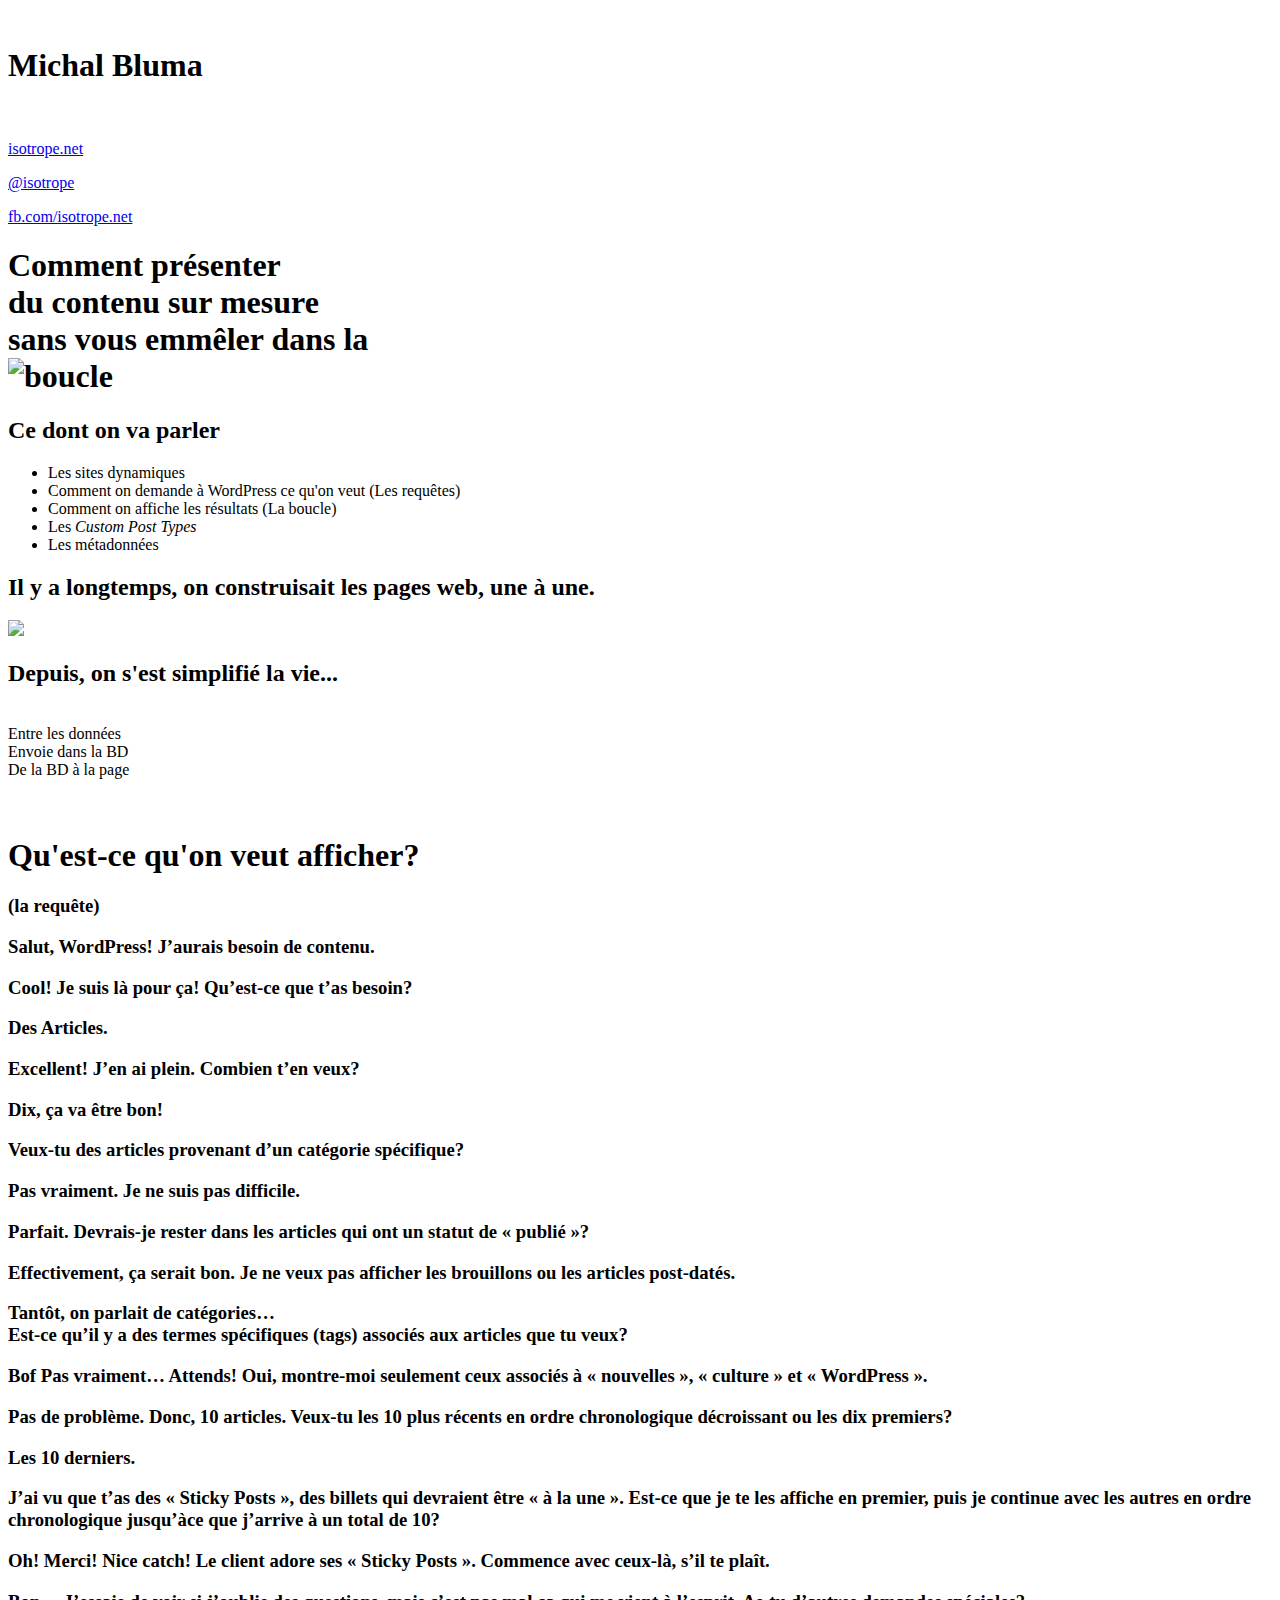
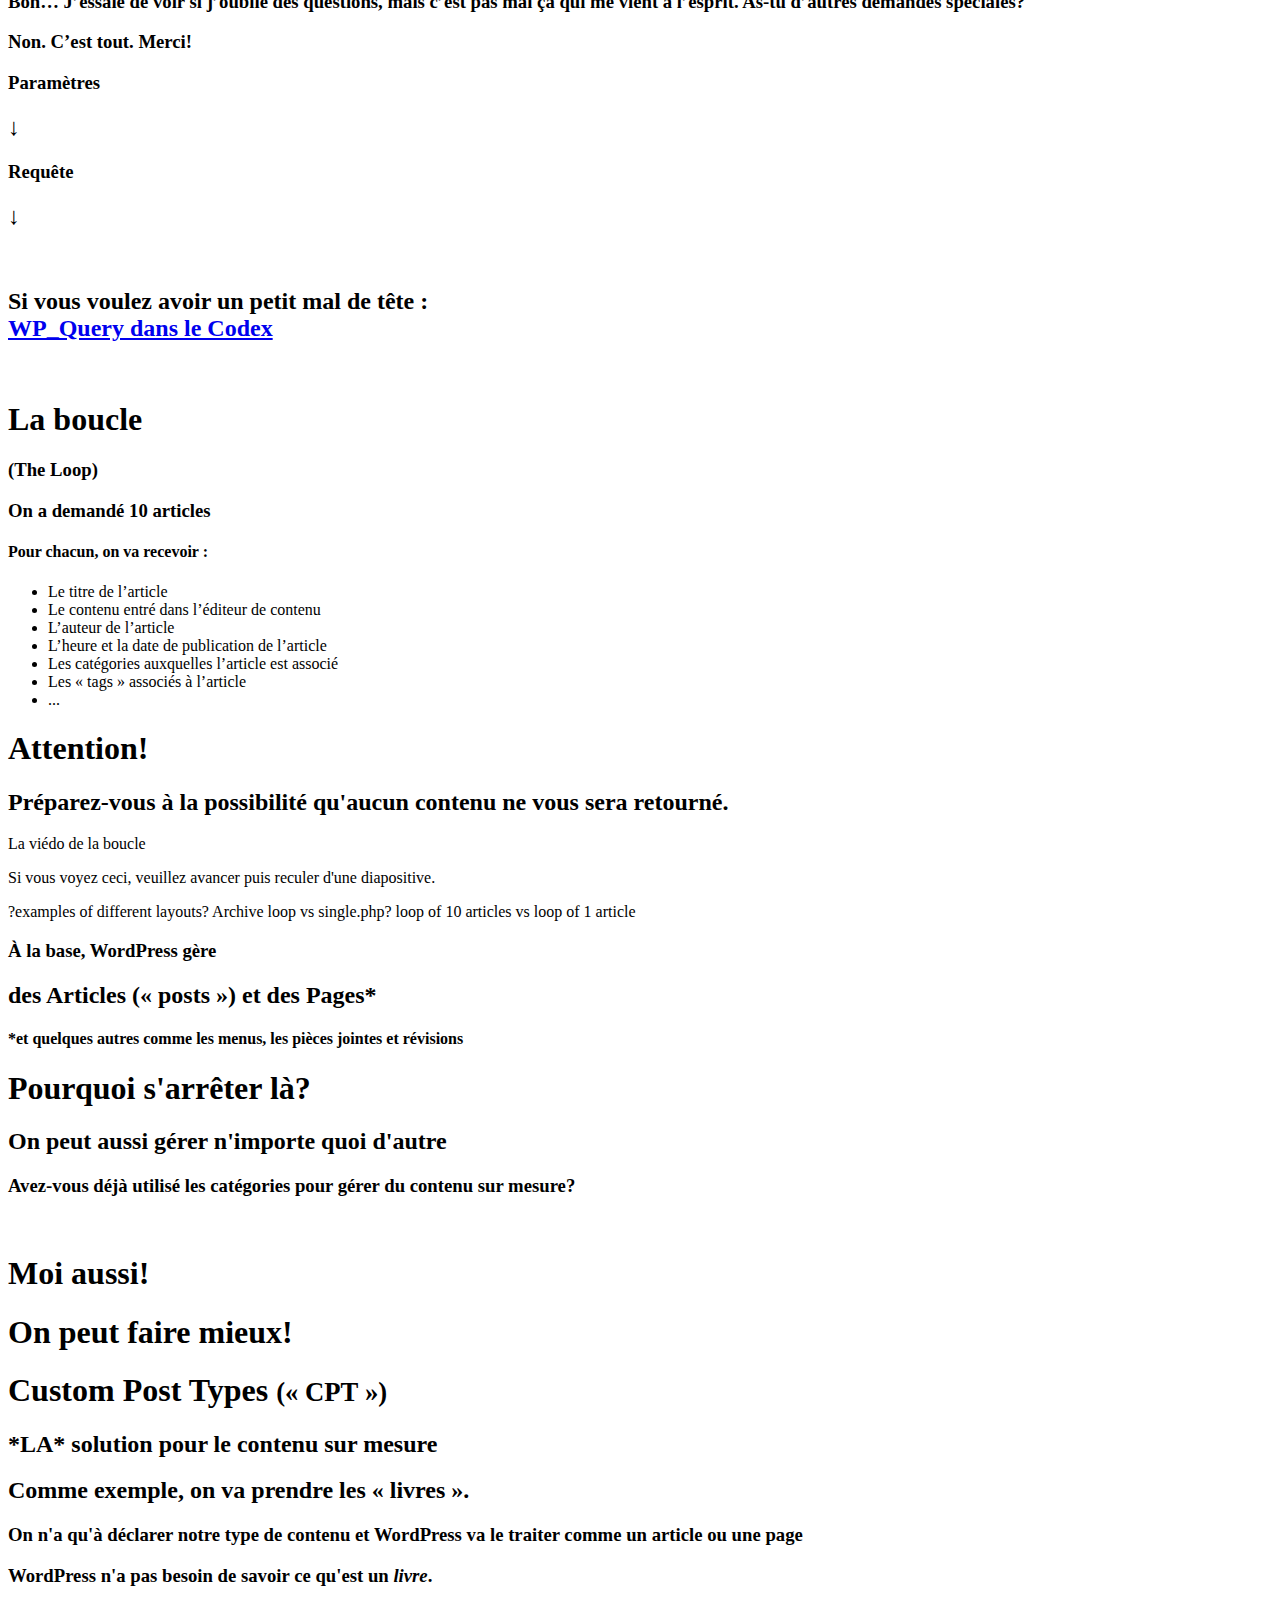
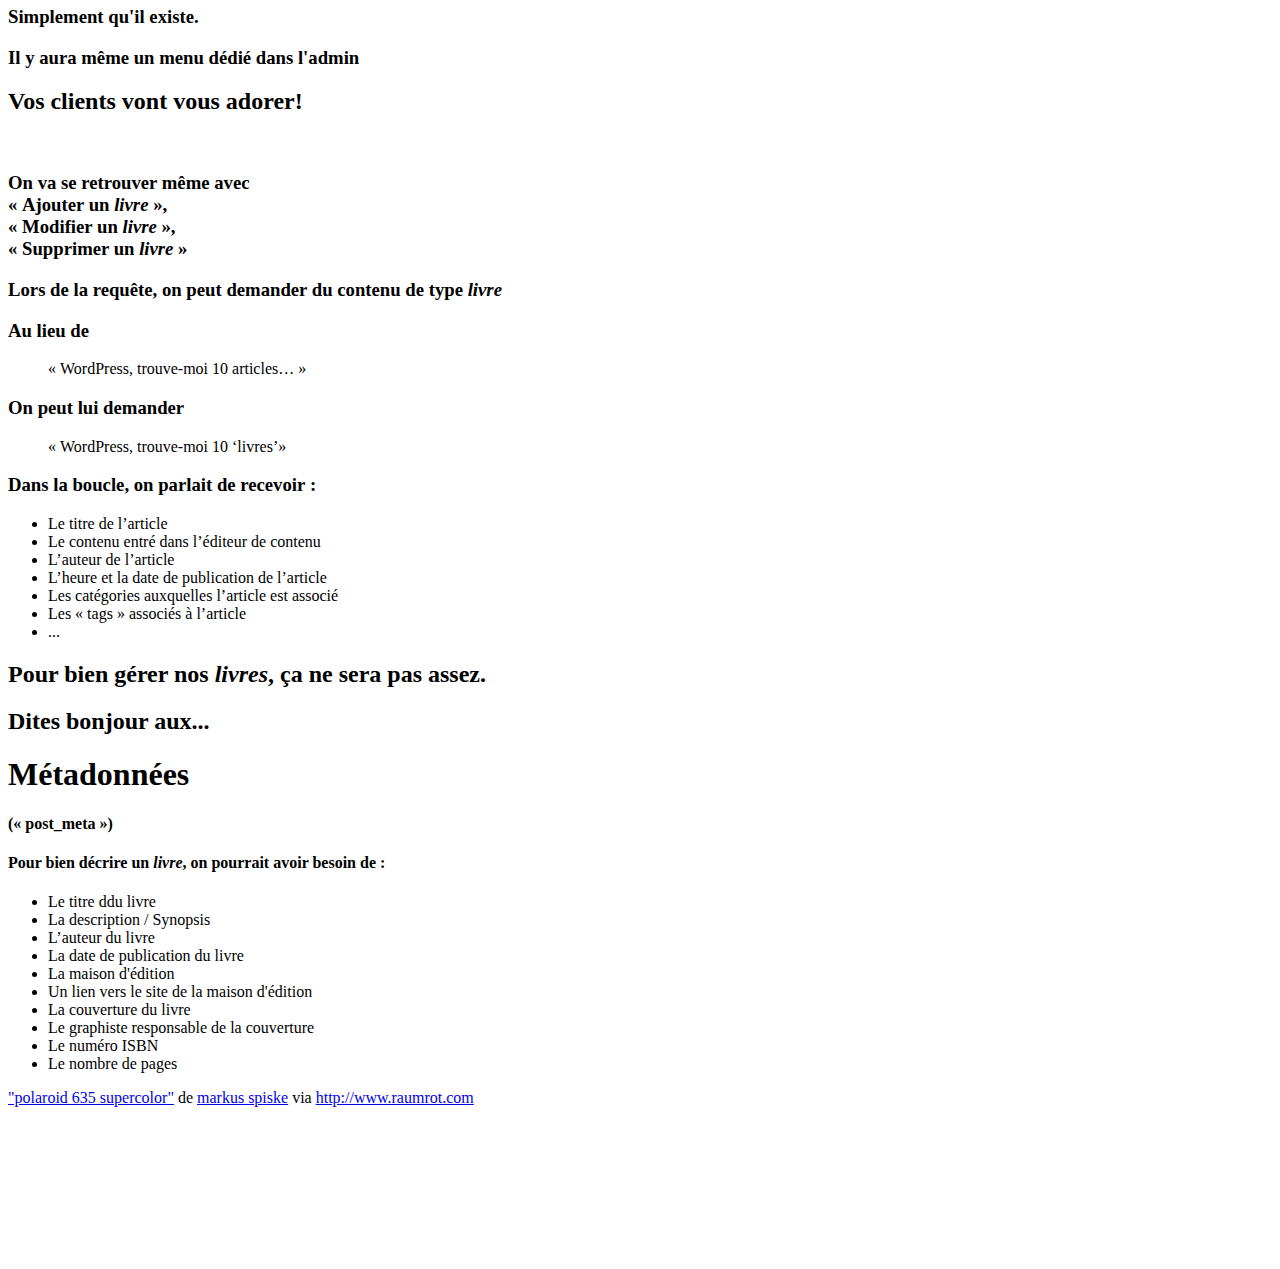
==== index.html @ e00079ed "first commit" ====
<!DOCTYPE html>
<html>
<head>
	<meta charset="utf-8">
	<title></title>
	<link href='http://fonts.googleapis.com/css?family=Roboto:400,500,700,900,400italic,700italic' rel='stylesheet' type='text/css'>

	<link rel="stylesheet" href="libs/revealjs/css/reveal.css">
	<link rel="stylesheet" href="libs/revealjs/css/theme/sky.css" id="theme">
	<link rel="stylesheet" href="css/style.css" />
</head>
<body>

<div class="reveal">
<div class="slides">


<section>
	<div class="row">
		<div class="col-6">
			<img class="no-shadow" src="img/me.png" alt="" />
		</div>
		<div class="col-6">
			<h1>Michal Bluma</h1>
			<img class="home-logo no-shadow" src="img/logo.svg" alt="" />
			<!-- p>AKA isotrope</p -->

			<p><a href="http://isotrope.net/">isotrope.net</a></p>

			<p><a href="http://twitter.com/isotrope/">@isotrope</a></p>

			<p><a href="https://www.facebook.com/isotrope.net/">fb.com/isotrope.net</a></p>
		</div>
	</div>
</section>

<section>
	<h1 id="main-title">Comment présenter<br />du contenu sur mesure<br />sans vous emmêler dans la<br />
		<img src="img/boucle.png" class="no-shadow" alt="boucle" /></h1>
</section>
<section>
	<h2>Ce dont on va parler</h2>

	<ul>
		<li class="fragment">Les sites dynamiques</li>
		<li class="fragment">Comment on demande à WordPress ce qu'on veut (Les requêtes)</li>
		<li class="fragment">Comment on affiche les résultats (La boucle)</li>
		<li class="fragment">Les <em>Custom Post Types</em></li>
		<li class="fragment">Les métadonnées</li>
	</ul>
</section>
<section>
	<h2>Il y a longtemps, on construisait les pages web, une à une.</h2>
	<img id="img-static-page" src="static_page.svg" />
</section>
<section data-background="img/the_shining_typewriter.gif"></section>
<section>
	<h2>Depuis, on s'est simplifié la vie...</h2>
	<img class="full-width" src="img/will_ferrell_what.gif" alt="" />
</section>
<section>
	<section data-background="bg_test.png" data-background-position="0 0">Entre les données</section>
	<section data-background="bg_test.png" data-background-position="center 0">Envoie dans la BD</section>
	<section data-background="bg_test.png" data-background-position="right 0">De la BD à la page</section>
</section>

<section data-background="img/pipe_bg.jpg" data-background-repeat="repeat">
	<img src="img/wordpress-logo-notext-rgb.png" class="pipe-logo no-shadow" alt="" /><br />
	<img src="img/ceci_nest_pas.png" class="no-shadow" alt="" />
</section>

<section>
	<h1>Qu'est-ce qu'on veut afficher?</h1>

	<h3>(la requête)</h3>
</section>


<section data-background="img/split_green.png">
	<section class="row">
		<div class="col-5"><h3></h3></div>
		<div class="col-5 col-offset-2"><h3>Salut, WordPress! J’aurais besoin de contenu.</h3></div>
	</section>

	<section class="row">
		<div class="col-5"><h3>Cool! Je suis là pour ça! Qu’est-ce que t’as besoin?</h3></div>
		<div class="col-5 col-offset-2 fragment"><h3>Des Articles.</h3></div>
	</section>

	<section class="row">
		<div class="col-5"><h3>Excellent! J’en ai plein. Combien t’en veux?</h3></div>
		<div class="col-5 col-offset-2 fragment"><h3>Dix, ça va être bon!</h3></div>
	</section>

	<section class="row">
		<div class="col-5"><h3>Veux-tu des articles provenant d’un catégorie spécifique?</h3></div>
		<div class="col-5 col-offset-2 fragment"><h3>Pas vraiment. Je ne suis pas difficile.</h3></div>
	</section>

	<section class="row">
		<div class="col-5">
			<h3>Parfait. Devrais-je rester dans les articles qui ont un statut de «&nbsp;publié&nbsp;»?</h3></div>
		<div class="col-5 col-offset-2 fragment">
			<h3>Effectivement, ça serait bon. Je ne veux pas afficher les brouillons ou les articles post-datés.</h3>
		</div>
	</section>

	<section class="row">
		<div class="col-5"><h3>Tantôt, on parlait de catégories&hellip;<br />
			Est-ce qu’il y a des termes spécifiques (tags) associés aux articles que tu veux?</h3></div>
		<div class="col-5 col-offset-2 fragment">
			<h3>Bof Pas vraiment… Attends! Oui, montre-moi seulement ceux associés à «&nbsp;nouvelles&nbsp;», «&nbsp;culture&nbsp;» et «&nbsp;WordPress&nbsp;».</h3>
		</div>
	</section>

	<section class="row">
		<div class="col-5">
			<h3>Pas de problème. Donc, 10 articles. Veux-tu les 10 plus récents en ordre chronologique décroissant ou les dix premiers?</h3>
		</div>
		<div class="col-5 col-offset-2 fragment"><h3>Les 10 derniers.</h3></div>
	</section>

	<section class="row">
		<div class="col-5">
			<h3>J’ai vu que t’as des «&nbsp;Sticky Posts&nbsp;», des billets qui devraient être «&nbsp;à la une&nbsp;». Est-ce que je te les affiche en premier, puis je continue avec les autres en ordre chronologique jusqu’àce que j’arrive à un total de 10?</h3>
		</div>
		<div class="col-5 col-offset-2 fragment">
			<h3>Oh! Merci! Nice catch! Le client adore ses «&nbsp;Sticky Posts&nbsp;». Commence avec ceux-là, s’il te plaît.</h3>
		</div>
	</section>

	<section class="row">
		<div class="col-5">
			<h3>Bon… J’essaie de voir si j’oublie des questions, mais c’est pas mal ça qui me vient à l’esprit. As-tu d’autres demandes spéciales?</h3>
		</div>
		<div class="col-5 col-offset-2 fragment"><h3>Non. C’est tout. Merci!</h3></div>
	</section>

	<section data-background="img/samberg_high_five.gif"></section>
</section>


<section>
	<div>
		<h3>Paramètres</h3>

		<h2>&darr;</h2>
	</div>
	<div class="fragment">
		<h3>Requête</h3>

		<h2>&darr;</h2>
	</div>
	<div class="fragment">
		<img class="so-much-win" src="img/so_much_win.jpg" alt="" />
	</div>
</section>

<section>
	<h2>Si vous voulez avoir un petit mal de tête :<br />
		<a href="http://codex.wordpress.org/Class_Reference/WP_Query">WP_Query dans le Codex</a></h2>
	<img class="universe-gif" src="img/universe_head.gif" alt="" />
</section>


<section>
	<h1>La boucle</h1>

	<h3>(The Loop)</h3>
</section>

<section>
	<h3>On a demandé 10 articles</h3>

	<div class="fragment">
		<h4>Pour chacun, on va recevoir :</h4>
		<ul class="post-elements">
			<li class="fragment">Le titre de l’article</li>
			<li class="fragment">Le contenu entré dans l’éditeur de contenu</li>
			<li class="fragment">L’auteur de l’article</li>
			<li class="fragment">L’heure et la date de publication de l’article</li>
			<li class="fragment">Les catégories auxquelles l’article est associé</li>
			<li class="fragment">Les « tags » associés à l’article</li>
			<li class="fragment">...</li>
		</ul>
	</div>
</section>

<section>
	<h1 class="red attention">Attention!</h1>

	<h2>Préparez-vous à la possibilité qu'aucun contenu ne vous sera retourné.</h2>
</section>


<section data-run="ISO.full-video-the-loop">
	<p>La viédo de la boucle</p>

	<p>Si vous voyez ceci, veuillez avancer puis reculer d'une diapositive.</p>
</section>

<section>
	?examples of different layouts? Archive loop vs single.php?
	loop of 10 articles vs loop of 1 article
</section>

<section>
	<h3>À la base, WordPress gère</h3>

	<h2>des Articles («&nbsp;posts&nbsp;») et des Pages*</h2>
	<h4>*et quelques autres comme les menus, les pièces jointes et révisions</h4>
</section>

<section>
	<h1>Pourquoi s'arrêter là?</h1>

	<h2>On peut aussi gérer n'importe quoi d'autre</h2>
</section>

<section>
	<section>
		<h3>Avez-vous déjà utilisé les catégories pour gérer du contenu sur mesure?</h3>
		<img src="img/surprised_cat2.jpg" class="fragment" alt="" />

		<h1 class="fragment">Moi aussi!</h1>
	</section>
	<section><h1>On peut faire mieux!</h1></section>

</section>

<section>
	<section>
		<h1>Custom Post Types
			<small>(«&nbsp;CPT&nbsp;»)</small>
		</h1>
		<h2><strong>*LA*</strong> solution pour le contenu sur mesure</h2>
	</section>

	<section>
		<h2>Comme exemple, on va prendre les «&nbsp;livres&nbsp;».</h2>
	</section>

	<section>
		<h3>On n'a qu'à déclarer notre type de contenu et WordPress va le traiter comme un article ou une page</h3>

		<h3>WordPress n'a pas besoin de savoir ce qu'est un <em>livre</em>.</h3>

		<h3>Simplement qu'il existe.</h3>
	</section>
	<section data-background="img/menu_livres.png" data-background-repeat="no-repeat" data-background-position="left 0" data-background-size="contain">
		<h3>Il y aura même un menu dédié dans l'admin</h3>

		<div class="fragment">
			<h2>Vos clients vont vous adorer!</h2>
			<img class="gif-700" src="img/lebowski_stoked.gif" alt="" />
		</div>
	</section>
	<section data-background="img/menu_livres.png" data-background-repeat="no-repeat" data-background-position="left 0" data-background-size="contain">
		<h3>On va se retrouver même avec <br /> «&nbsp;Ajouter un <em>livre</em>&nbsp;»,
		<br />«&nbsp;Modifier un <em>livre</em>&nbsp;», <br />«&nbsp;Supprimer un <em>livre</em>&nbsp;»</h3>
	</section>

	<section>
		<h3>Lors de la <strong>requête</strong>, on peut demander du contenu de type <em>livre</em></h3>
	</section>

	<section>
		<h3>Au lieu de</h3>
		<blockquote>«&nbsp;WordPress, trouve-moi 10 articles&hellip;&nbsp;»</blockquote>
		<div class="fragment">
			<h3>On peut lui demander</h3>
			<blockquote>«&nbsp;WordPress, trouve-moi 10 &lsquo;livres&rsquo;»</blockquote>
		</div>
	</section>

	<section>
		<h3>Dans la boucle, on parlait de recevoir&nbsp;:</h3>
		<ul class="post-elements">
			<li class="">Le titre de l’article</li>
			<li class="">Le contenu entré dans l’éditeur de contenu</li>
			<li class="">L’auteur de l’article</li>
			<li class="">L’heure et la date de publication de l’article</li>
			<li class="">Les catégories auxquelles l’article est associé</li>
			<li class="">Les « tags » associés à l’article</li>
			<li class="">...</li>
		</ul>
	</section>
	<section>
		<h2>Pour bien gérer nos <em>livres</em>, ça ne sera pas assez.</h2>

		<h2>Dites bonjour aux...</h2>
	</section>

</section>

<section>
	<section>
	<h1>Métadonnées</h1>
	<h4>(«&nbsp;post_meta&nbsp;»)</h4>
	</section>


	<section>
			<h4>Pour bien décrire un <em>livre</em>, on pourrait avoir besoin de&nbsp;:</h4>
			<ul class="post-elements">
				<li class="fragment">Le titre ddu livre</li>
				<li class="fragment">La description / Synopsis</li>
				<li class="fragment">L’auteur du livre</li>
				<li class="fragment">La date de publication du livre</li>
				<li class="fragment">La maison d'édition</li>
				<li class="fragment">Un lien vers le site de la maison d'édition</li>
				<li class="fragment">La couverture du livre</li>
				<li class="fragment">Le graphiste responsable de la couverture</li>
				<li class="fragment">Le numéro ISBN</li>
				<li class="fragment">Le nombre de pages</li>
			</ul>
	</section>
</section>


<!-- **************************** CREDITS ********************************* -->
<section>
	<a href="https://www.flickr.com/photos/125167502@N02/14185322208/in/set-72157644655809428/">"polaroid 635 supercolor"</a> de
	<a href="https://www.flickr.com/photos/125167502@N02/">markus spiske</a> via
	<a href="http://www.raumrot.com">http://www.raumrot.com</a>
</section>

</div>
</div>
<section id="full-screen-the-loop" class="full-screen">
	<video style="width:100%; height:100%;">
		<source type="video/mp4" src="assets/the_loop_local_720p.mp4" />
		<source type="video/youtube" src="http://youtu.be/bqWVxClIXkU" />
	</video>
</section>
<script type="text/javascript" src="js/jquery-1.11.1.min.js"></script>
<script type="text/javascript" src="libs/revealjs/js/reveal.min.js"></script>
<script type="text/javascript" src="libs/mediaelementjs/mediaelement-and-player.min.js"></script>

<script type="text/javascript" src="js/scripts.min.js"></script>
</body>
</html>
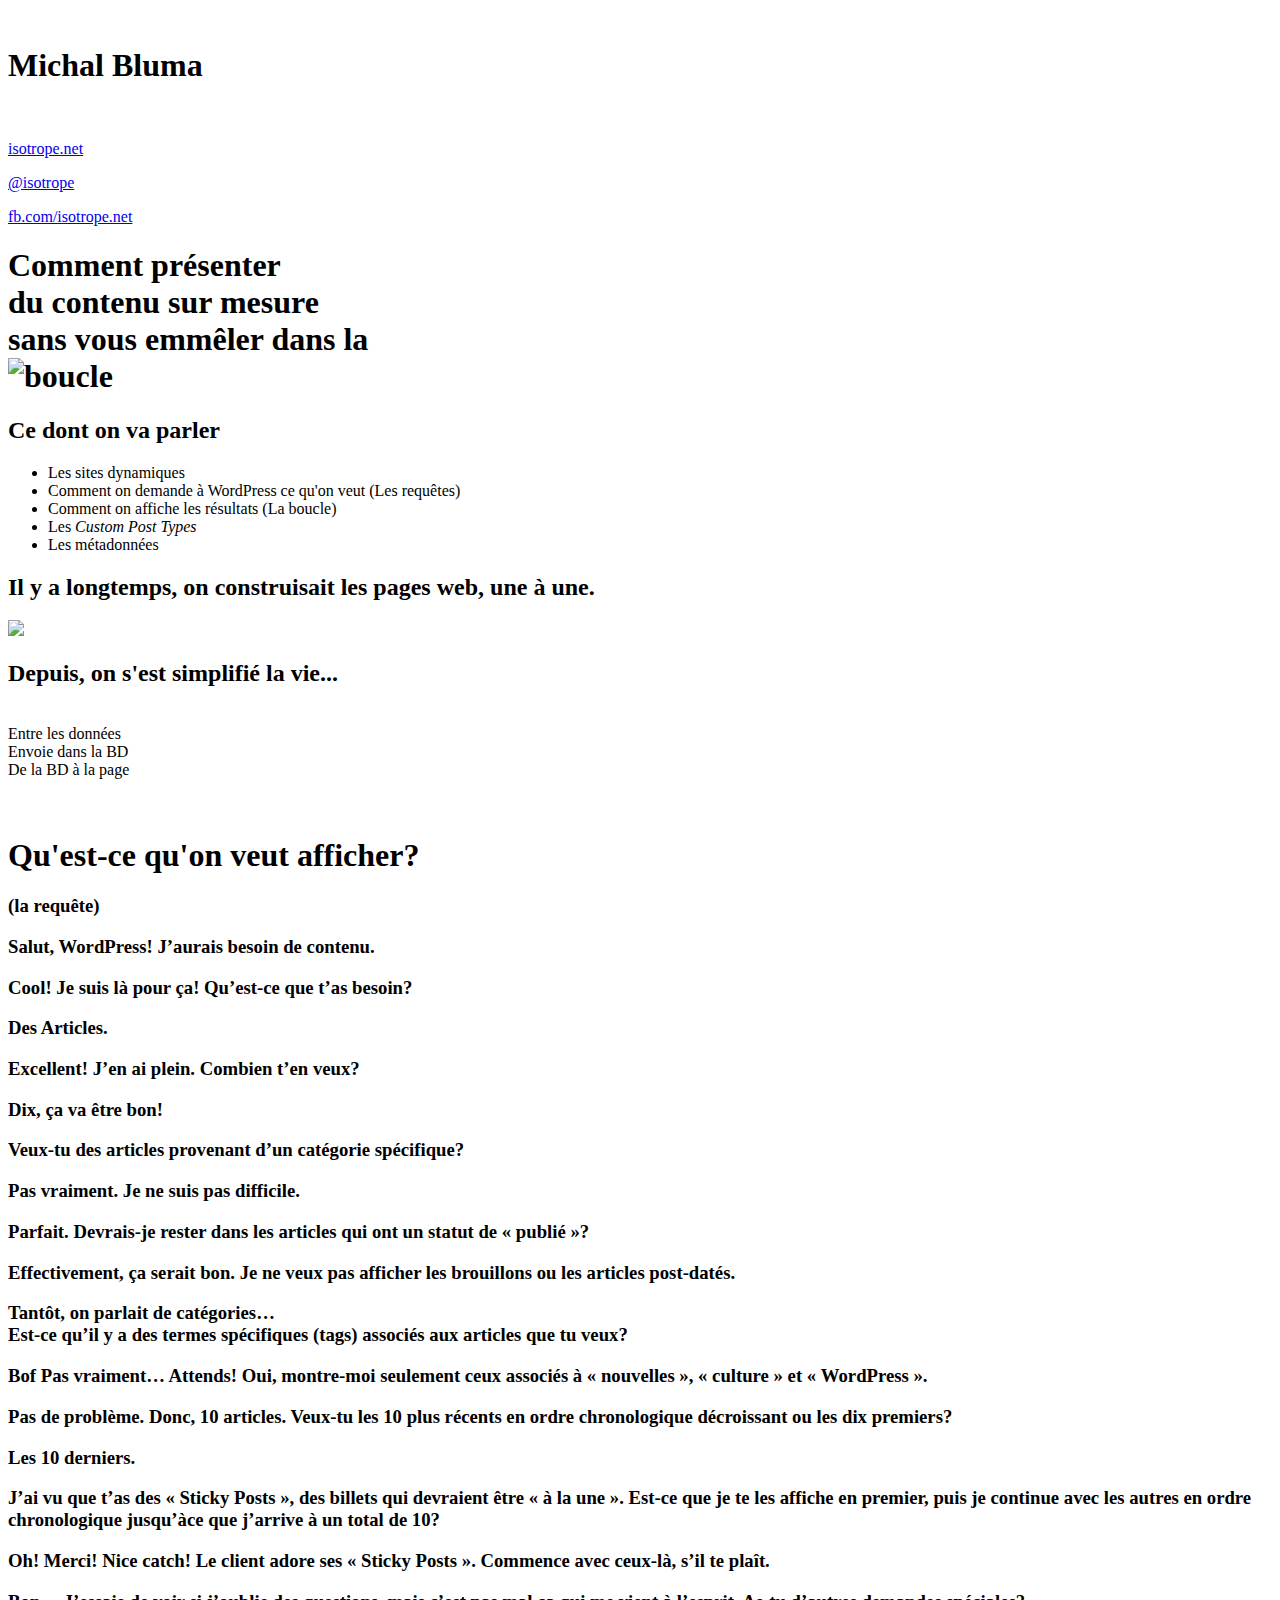
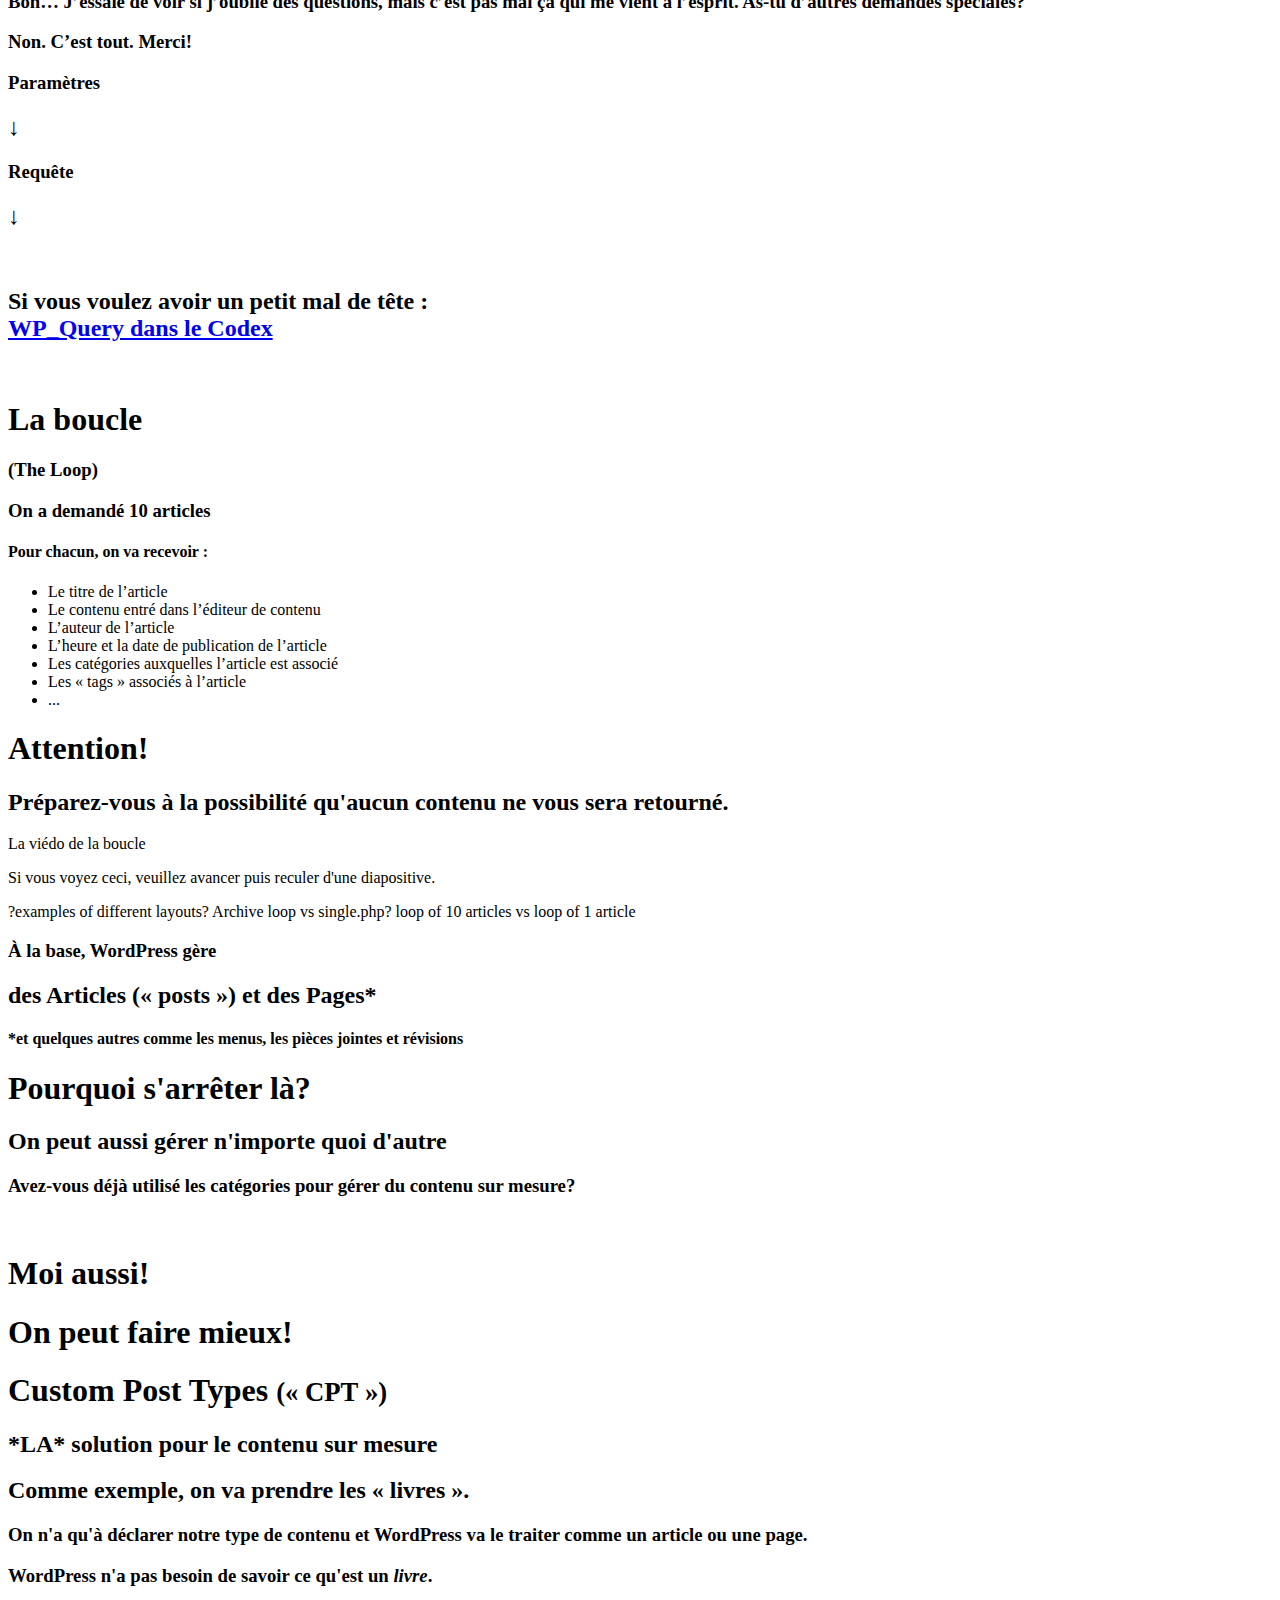
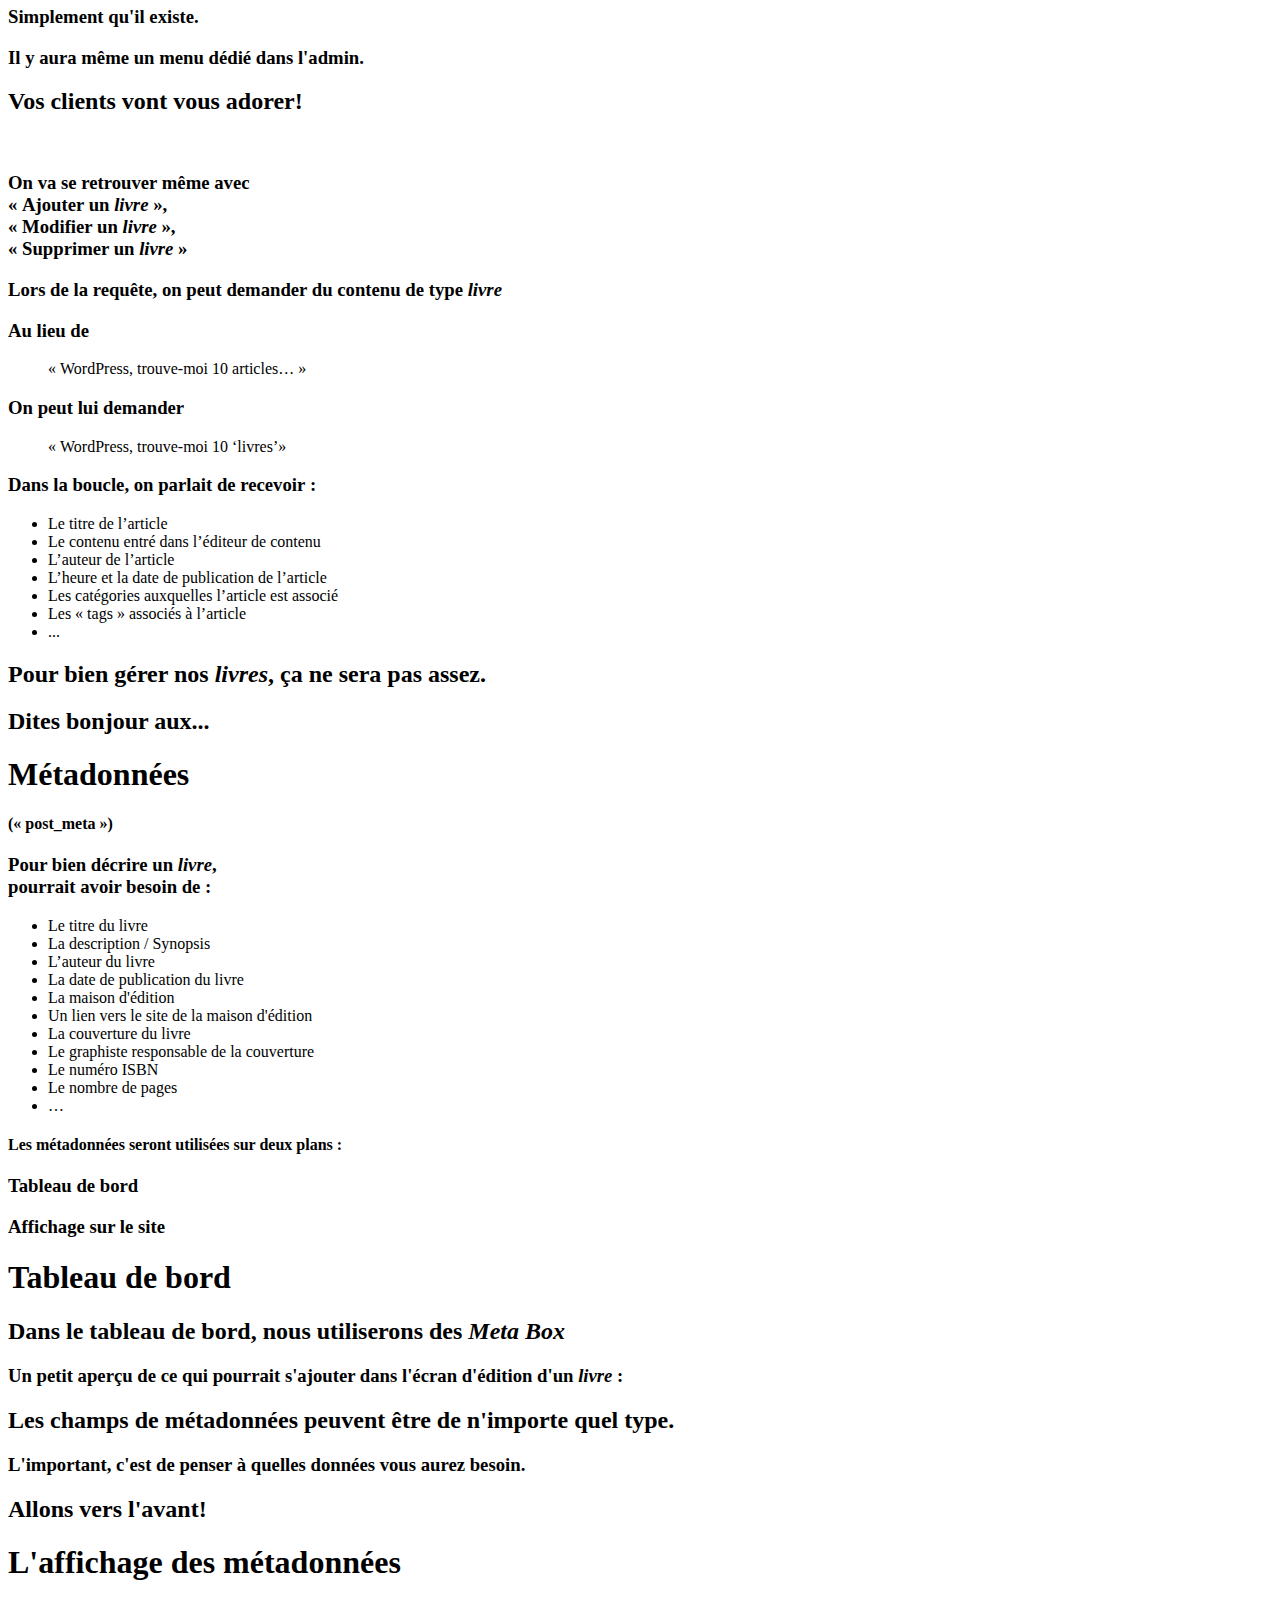
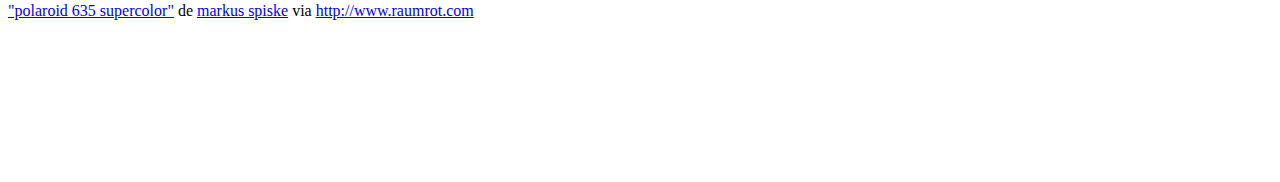
==== commit 0a3c075f: "." ====
--- a/index.html
+++ b/index.html
@@ -241,14 +241,14 @@
 	</section>
 
 	<section>
-		<h3>On n'a qu'à déclarer notre type de contenu et WordPress va le traiter comme un article ou une page</h3>
+		<h3>On n'a qu'à déclarer notre type de contenu et WordPress va le traiter comme un article ou une page.</h3>
 
 		<h3>WordPress n'a pas besoin de savoir ce qu'est un <em>livre</em>.</h3>
 
 		<h3>Simplement qu'il existe.</h3>
 	</section>
-	<section data-background="img/menu_livres.png" data-background-repeat="no-repeat" data-background-position="left 0" data-background-size="contain">
-		<h3>Il y aura même un menu dédié dans l'admin</h3>
+	<section data-background="img/menu_livres.PNG" data-background-repeat="no-repeat" data-background-position="left 0" data-background-size="contain">
+		<h3>Il y aura même un menu dédié dans l'admin.</h3>
 
 		<div class="fragment">
 			<h2>Vos clients vont vous adorer!</h2>
@@ -301,19 +301,46 @@
 
 
 	<section>
-			<h4>Pour bien décrire un <em>livre</em>, on pourrait avoir besoin de&nbsp;:</h4>
+			<h3>Pour bien décrire un <em>livre</em>,<br /> pourrait avoir besoin de&nbsp;:</h3>
 			<ul class="post-elements">
-				<li class="fragment">Le titre ddu livre</li>
-				<li class="fragment">La description / Synopsis</li>
-				<li class="fragment">L’auteur du livre</li>
-				<li class="fragment">La date de publication du livre</li>
-				<li class="fragment">La maison d'édition</li>
-				<li class="fragment">Un lien vers le site de la maison d'édition</li>
-				<li class="fragment">La couverture du livre</li>
-				<li class="fragment">Le graphiste responsable de la couverture</li>
-				<li class="fragment">Le numéro ISBN</li>
-				<li class="fragment">Le nombre de pages</li>
+				<li class="">Le titre du livre</li>
+				<li class="">La description / Synopsis</li>
+				<li class="">L’auteur du livre</li>
+				<li class="">La date de publication du livre</li>
+				<li class="">La maison d'édition</li>
+				<li class="">Un lien vers le site de la maison d'édition</li>
+				<li class="">La couverture du livre</li>
+				<li class="">Le graphiste responsable de la couverture</li>
+				<li class="">Le numéro ISBN</li>
+				<li class="">Le nombre de pages</li>
+				<li class="">&hellip;</li>
 			</ul>
+	</section>
+
+	<section>
+		<h4>Les métadonnées seront utilisées sur deux plans&nbsp;:</h4>
+		<div class="row">
+			<div class="col-6"><h3>Tableau de bord</h3></div>
+			<div class="col-6"><h3>Affichage sur le site</h3></div>
+		</div>
+	</section>
+
+	<section>
+		<h1>Tableau de bord</h1>
+		<h2>Dans le tableau de bord, nous utiliserons des <em>Meta Box</em></h2>
+		<h3>Un petit aperçu de ce qui pourrait s'ajouter dans l'écran d'édition d'un <em>livre</em>&nbsp;:</h3>
+	</section>
+	<section data-background="img/metaboxes_top.png" data-background-repeat="no-repeat" data-background-position="center top" data-background-size="contain"></section>
+	<section data-background="img/metaboxes_bottom.png" data-background-repeat="no-repeat" data-background-position="center bottom" data-background-size="contain"></section>
+
+	<section>
+		<h2>Les champs de métadonnées peuvent être de n'importe quel type.</h2>
+		<h3>L'important, c'est de penser à <strong>quelles</strong> données vous aurez besoin.</h3>
+	</section>
+
+	<section>
+		<h2>Allons vers l'avant!</h2>
+		<h1>L'affichage des métadonnées</h1>
 	</section>
 </section>
 
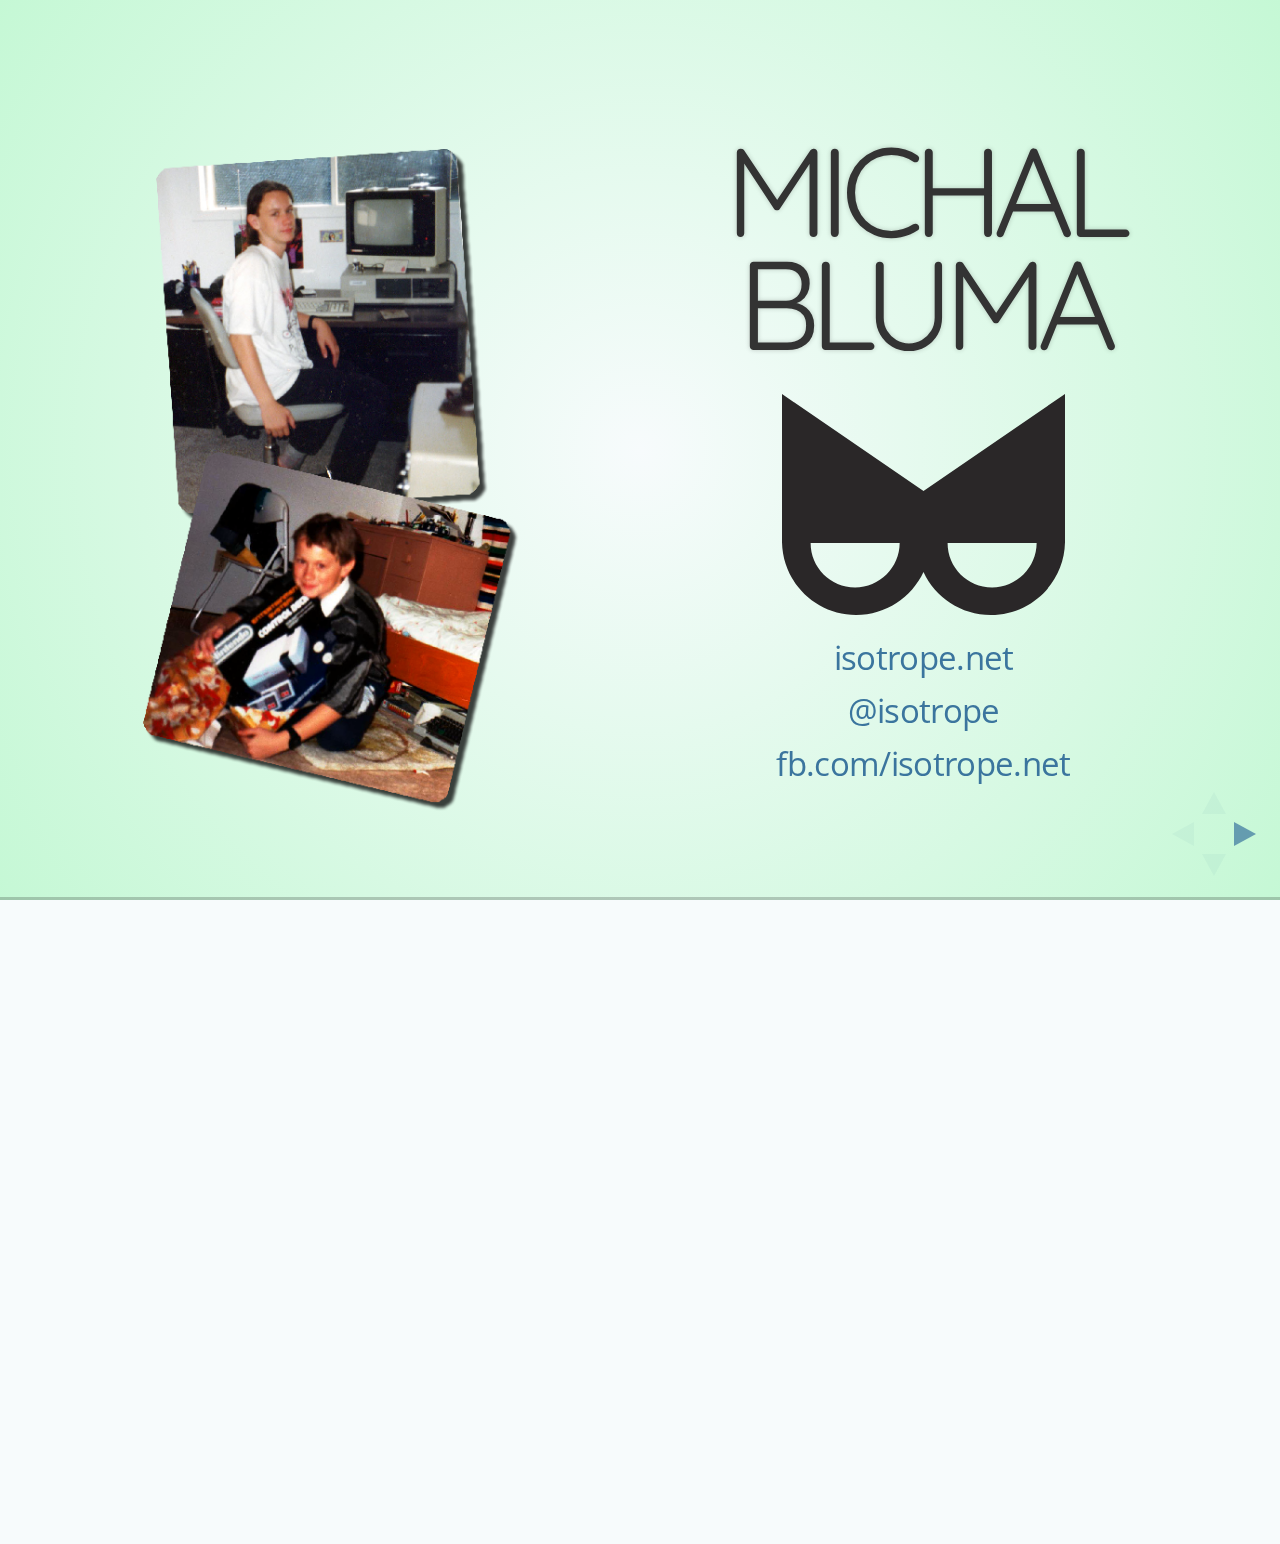
==== commit d9734b07: "." ====
--- a/index.html
+++ b/index.html
@@ -200,8 +200,8 @@
 </section>
 
 <section>
-	?examples of different layouts? Archive loop vs single.php?
-	loop of 10 articles vs loop of 1 article
+	<h1>Boucle de 10 ou boucle de 1</h1>
+<h1 class="fragment">&hellip;toutes pareilles!</h1>
 </section>
 
 <section>
@@ -255,7 +255,7 @@
 			<img class="gif-700" src="img/lebowski_stoked.gif" alt="" />
 		</div>
 	</section>
-	<section data-background="img/menu_livres.png" data-background-repeat="no-repeat" data-background-position="left 0" data-background-size="contain">
+	<section data-background="img/menu_livres.PNG" data-background-repeat="no-repeat" data-background-position="left 0" data-background-size="contain">
 		<h3>On va se retrouver même avec <br /> «&nbsp;Ajouter un <em>livre</em>&nbsp;»,
 		<br />«&nbsp;Modifier un <em>livre</em>&nbsp;», <br />«&nbsp;Supprimer un <em>livre</em>&nbsp;»</h3>
 	</section>
@@ -285,6 +285,7 @@
 			<li class="">...</li>
 		</ul>
 	</section>
+
 	<section>
 		<h2>Pour bien gérer nos <em>livres</em>, ça ne sera pas assez.</h2>
 
@@ -337,13 +338,65 @@
 		<h2>Les champs de métadonnées peuvent être de n'importe quel type.</h2>
 		<h3>L'important, c'est de penser à <strong>quelles</strong> données vous aurez besoin.</h3>
 	</section>
-
-	<section>
-		<h2>Allons vers l'avant!</h2>
-		<h1>L'affichage des métadonnées</h1>
-	</section>
-</section>
-
+	<section>
+		<h1>Conseil!</h1>
+		<h2>Assurez-vous que vos utilisateurs ne puissent pas se tromper.</h2>
+	</section>
+
+
+</section>
+<section>
+<section>
+	<h2>Allons vers l'avant!</h2>
+	<h1>L'affichage des métadonnées</h1>
+</section>
+	<section>
+		<h2>Semblable au processus des articles et des pages.</h2>
+		<h2 class="fragment">On fait une requête&nbsp;:</h2>
+		<h2 class="fragment">«&nbsp;WordPress, trouve-moi 10 &lsquo;livres&rsquo;»</h2>
+		<h2 class="fragment">On passe à travers une boucle pour afficher les informations / métadonnées qu'on veut.</h2>
+	</section>
+	<section data-run="ISO.full-video-the-loop"></section>
+
+	<section data-background="img/bettie_mat.jpg">
+		<h1 class="inverted">Comment vous affichez les données dépendra de vous.</h1>
+	</section>
+	<section data-background="img/livre_1.jpg"></section>
+	<section data-background="img/livre_2.jpg"></section>
+	<section data-background="img/livre_3.jpg"></section>
+
+</section>
+
+
+<section>
+	<section>
+	<h2>Idées de<br /><em>Custom Post Types</em></h2>
+
+	<div class="row">
+		<div class="col-6"><ul>
+			<li>Événements</li>
+			<li>Recettes</li>
+			<li>Animaux (refuge)<br />
+				<img src="img/suprised_cat.jpg" alt="" /></li>
+
+		</ul></div>
+		<div class="col-6"><ul>
+			<li>Films</li>
+			<li>Pièces de théâtre</li>
+			<li>Membres de l'équipe</li>
+			<li>Projets (portfolio)</li>
+			<li>Mets sur menu de restaurant</li>
+			<li>Nos succursales</li>
+			<li>Nos clients</li>
+		</ul></div>
+	</div>
+	</section>
+	<section>
+		<h1>Suggestion</h1>
+		<h3>Planifiez sur papier avant de commencer à coder/appliquer.</h3>
+	</section>
+	<section data-background="img/cpt_plan.jpg" data-background-size="contain"></section>
+</section>
 
 <!-- **************************** CREDITS ********************************* -->
 <section>
--- a/libs/revealjs/css/reveal.css
+++ b/libs/revealjs/css/reveal.css
@@ -0,0 +1,1880 @@
+@charset "UTF-8";
+
+/*!
+ * reveal.js
+ * http://lab.hakim.se/reveal-js
+ * MIT licensed
+ *
+ * Copyright (C) 2014 Hakim El Hattab, http://hakim.se
+ */
+
+
+/*********************************************
+ * RESET STYLES
+ *********************************************/
+
+html, body, .reveal div, .reveal span, .reveal applet, .reveal object, .reveal iframe,
+.reveal h1, .reveal h2, .reveal h3, .reveal h4, .reveal h5, .reveal h6, .reveal p, .reveal blockquote, .reveal pre,
+.reveal a, .reveal abbr, .reveal acronym, .reveal address, .reveal big, .reveal cite, .reveal code,
+.reveal del, .reveal dfn, .reveal em, .reveal img, .reveal ins, .reveal kbd, .reveal q, .reveal s, .reveal samp,
+.reveal small, .reveal strike, .reveal strong, .reveal sub, .reveal sup, .reveal tt, .reveal var,
+.reveal b, .reveal u, .reveal i, .reveal center,
+.reveal dl, .reveal dt, .reveal dd, .reveal ol, .reveal ul, .reveal li,
+.reveal fieldset, .reveal form, .reveal label, .reveal legend,
+.reveal table, .reveal caption, .reveal tbody, .reveal tfoot, .reveal thead, .reveal tr, .reveal th, .reveal td,
+.reveal article, .reveal aside, .reveal canvas, .reveal details, .reveal embed,
+.reveal figure, .reveal figcaption, .reveal footer, .reveal header, .reveal hgroup,
+.reveal menu, .reveal nav, .reveal output, .reveal ruby, .reveal section, .reveal summary,
+.reveal time, .reveal mark, .reveal audio, video {
+	margin: 0;
+	padding: 0;
+	border: 0;
+	font-size: 100%;
+	font: inherit;
+	vertical-align: baseline;
+}
+
+.reveal article, .reveal aside, .reveal details, .reveal figcaption, .reveal figure,
+.reveal footer, .reveal header, .reveal hgroup, .reveal menu, .reveal nav, .reveal section {
+	display: block;
+}
+
+
+/*********************************************
+ * GLOBAL STYLES
+ *********************************************/
+
+html,
+body {
+	width: 100%;
+	height: 100%;
+	overflow: hidden;
+}
+
+body {
+	position: relative;
+	line-height: 1;
+}
+
+::selection {
+	background: #FF5E99;
+	color: #fff;
+	text-shadow: none;
+}
+
+
+/*********************************************
+ * HEADERS
+ *********************************************/
+
+.reveal h1,
+.reveal h2,
+.reveal h3,
+.reveal h4,
+.reveal h5,
+.reveal h6 {
+	-webkit-hyphens: auto;
+	   -moz-hyphens: auto;
+	        hyphens: auto;
+
+	word-wrap: break-word;
+	line-height: 1;
+}
+
+.reveal h1 { font-size: 3.77em; }
+.reveal h2 { font-size: 2.11em;	}
+.reveal h3 { font-size: 1.55em;	}
+.reveal h4 { font-size: 1em;	}
+
+
+/*********************************************
+ * VIEW FRAGMENTS
+ *********************************************/
+
+.reveal .slides section .fragment {
+	opacity: 0;
+
+	-webkit-transition: all .2s ease;
+	   -moz-transition: all .2s ease;
+	    -ms-transition: all .2s ease;
+	     -o-transition: all .2s ease;
+	        transition: all .2s ease;
+}
+	.reveal .slides section .fragment.visible {
+		opacity: 1;
+	}
+
+.reveal .slides section .fragment.grow {
+	opacity: 1;
+}
+	.reveal .slides section .fragment.grow.visible {
+		-webkit-transform: scale( 1.3 );
+		   -moz-transform: scale( 1.3 );
+		    -ms-transform: scale( 1.3 );
+		     -o-transform: scale( 1.3 );
+		        transform: scale( 1.3 );
+	}
+
+.reveal .slides section .fragment.shrink {
+	opacity: 1;
+}
+	.reveal .slides section .fragment.shrink.visible {
+		-webkit-transform: scale( 0.7 );
+		   -moz-transform: scale( 0.7 );
+		    -ms-transform: scale( 0.7 );
+		     -o-transform: scale( 0.7 );
+		        transform: scale( 0.7 );
+	}
+
+.reveal .slides section .fragment.zoom-in {
+	opacity: 0;
+
+	-webkit-transform: scale( 0.1 );
+	   -moz-transform: scale( 0.1 );
+	    -ms-transform: scale( 0.1 );
+	     -o-transform: scale( 0.1 );
+	        transform: scale( 0.1 );
+}
+
+	.reveal .slides section .fragment.zoom-in.visible {
+		opacity: 1;
+
+		-webkit-transform: scale( 1 );
+		   -moz-transform: scale( 1 );
+		    -ms-transform: scale( 1 );
+		     -o-transform: scale( 1 );
+		        transform: scale( 1 );
+	}
+
+.reveal .slides section .fragment.roll-in {
+	opacity: 0;
+
+	-webkit-transform: rotateX( 90deg );
+	   -moz-transform: rotateX( 90deg );
+	    -ms-transform: rotateX( 90deg );
+	     -o-transform: rotateX( 90deg );
+	        transform: rotateX( 90deg );
+}
+	.reveal .slides section .fragment.roll-in.visible {
+		opacity: 1;
+
+		-webkit-transform: rotateX( 0 );
+		   -moz-transform: rotateX( 0 );
+		    -ms-transform: rotateX( 0 );
+		     -o-transform: rotateX( 0 );
+		        transform: rotateX( 0 );
+	}
+
+.reveal .slides section .fragment.fade-out {
+	opacity: 1;
+}
+	.reveal .slides section .fragment.fade-out.visible {
+		opacity: 0;
+	}
+
+.reveal .slides section .fragment.semi-fade-out {
+	opacity: 1;
+}
+	.reveal .slides section .fragment.semi-fade-out.visible {
+		opacity: 0.5;
+	}
+
+.reveal .slides section .fragment.current-visible {
+	opacity:0;
+}
+
+.reveal .slides section .fragment.current-visible.current-fragment {
+	opacity:1;
+}
+
+.reveal .slides section .fragment.highlight-red,
+.reveal .slides section .fragment.highlight-current-red,
+.reveal .slides section .fragment.highlight-green,
+.reveal .slides section .fragment.highlight-current-green,
+.reveal .slides section .fragment.highlight-blue,
+.reveal .slides section .fragment.highlight-current-blue {
+	opacity: 1;
+}
+	.reveal .slides section .fragment.highlight-red.visible {
+		color: #ff2c2d
+	}
+	.reveal .slides section .fragment.highlight-green.visible {
+		color: #17ff2e;
+	}
+	.reveal .slides section .fragment.highlight-blue.visible {
+		color: #1b91ff;
+	}
+
+.reveal .slides section .fragment.highlight-current-red.current-fragment {
+	color: #ff2c2d
+}
+.reveal .slides section .fragment.highlight-current-green.current-fragment {
+	color: #17ff2e;
+}
+.reveal .slides section .fragment.highlight-current-blue.current-fragment {
+	color: #1b91ff;
+}
+
+
+/*********************************************
+ * DEFAULT ELEMENT STYLES
+ *********************************************/
+
+/* Fixes issue in Chrome where italic fonts did not appear when printing to PDF */
+.reveal:after {
+  content: '';
+  font-style: italic;
+}
+
+.reveal iframe {
+	z-index: 1;
+}
+
+/* Ensure certain elements are never larger than the slide itself */
+.reveal img,
+.reveal video,
+.reveal iframe {
+	max-width: 95%;
+	max-height: 95%;
+}
+
+/** Prevents layering issues in certain browser/transition combinations */
+.reveal a {
+	position: relative;
+}
+
+.reveal strong,
+.reveal b {
+	font-weight: bold;
+}
+
+.reveal em,
+.reveal i {
+	font-style: italic;
+}
+
+.reveal ol,
+.reveal ul {
+	display: inline-block;
+
+	text-align: left;
+	margin: 0 0 0 1em;
+}
+
+.reveal ol {
+	list-style-type: decimal;
+}
+
+.reveal ul {
+	list-style-type: disc;
+}
+
+.reveal ul ul {
+	list-style-type: square;
+}
+
+.reveal ul ul ul {
+	list-style-type: circle;
+}
+
+.reveal ul ul,
+.reveal ul ol,
+.reveal ol ol,
+.reveal ol ul {
+	display: block;
+	margin-left: 40px;
+}
+
+.reveal p {
+	margin-bottom: 10px;
+	line-height: 1.2em;
+}
+
+.reveal q,
+.reveal blockquote {
+	quotes: none;
+}
+
+.reveal blockquote {
+	display: block;
+	position: relative;
+	width: 70%;
+	margin: 5px auto;
+	padding: 5px;
+
+	font-style: italic;
+	background: rgba(255, 255, 255, 0.05);
+	box-shadow: 0px 0px 2px rgba(0,0,0,0.2);
+}
+	.reveal blockquote p:first-child,
+	.reveal blockquote p:last-child {
+		display: inline-block;
+	}
+
+.reveal q {
+	font-style: italic;
+}
+
+.reveal pre {
+	display: block;
+	position: relative;
+	width: 90%;
+	margin: 15px auto;
+
+	text-align: left;
+	font-size: 0.55em;
+	font-family: monospace;
+	line-height: 1.2em;
+
+	word-wrap: break-word;
+
+	box-shadow: 0px 0px 6px rgba(0,0,0,0.3);
+}
+.reveal code {
+	font-family: monospace;
+}
+.reveal pre code {
+	padding: 5px;
+	overflow: auto;
+	max-height: 400px;
+	word-wrap: normal;
+}
+.reveal pre.stretch code {
+	height: 100%;
+	max-height: 100%;
+
+	-webkit-box-sizing: border-box;
+	   -moz-box-sizing: border-box;
+	        box-sizing: border-box;
+}
+
+.reveal table th,
+.reveal table td {
+	text-align: left;
+	padding-right: .3em;
+}
+
+.reveal table th {
+	font-weight: bold;
+}
+
+.reveal sup {
+	vertical-align: super;
+}
+.reveal sub {
+	vertical-align: sub;
+}
+
+.reveal small {
+	display: inline-block;
+	font-size: 0.6em;
+	line-height: 1.2em;
+	vertical-align: top;
+}
+
+.reveal small * {
+	vertical-align: top;
+}
+
+.reveal .stretch {
+	max-width: none;
+	max-height: none;
+}
+
+
+/*********************************************
+ * CONTROLS
+ *********************************************/
+
+.reveal .controls {
+	display: none;
+	position: fixed;
+	width: 110px;
+	height: 110px;
+	z-index: 30;
+	right: 10px;
+	bottom: 10px;
+}
+
+.reveal .controls div {
+	position: absolute;
+	opacity: 0.05;
+	width: 0;
+	height: 0;
+	border: 12px solid transparent;
+
+	-moz-transform: scale(.9999);
+
+	-webkit-transition: all 0.2s ease;
+	   -moz-transition: all 0.2s ease;
+	    -ms-transition: all 0.2s ease;
+	     -o-transition: all 0.2s ease;
+	        transition: all 0.2s ease;
+}
+
+.reveal .controls div.enabled {
+	opacity: 0.7;
+	cursor: pointer;
+}
+
+.reveal .controls div.enabled:active {
+	margin-top: 1px;
+}
+
+	.reveal .controls div.navigate-left {
+		top: 42px;
+
+		border-right-width: 22px;
+		border-right-color: #eee;
+	}
+		.reveal .controls div.navigate-left.fragmented {
+			opacity: 0.3;
+		}
+
+	.reveal .controls div.navigate-right {
+		left: 74px;
+		top: 42px;
+
+		border-left-width: 22px;
+		border-left-color: #eee;
+	}
+		.reveal .controls div.navigate-right.fragmented {
+			opacity: 0.3;
+		}
+
+	.reveal .controls div.navigate-up {
+		left: 42px;
+
+		border-bottom-width: 22px;
+		border-bottom-color: #eee;
+	}
+		.reveal .controls div.navigate-up.fragmented {
+			opacity: 0.3;
+		}
+
+	.reveal .controls div.navigate-down {
+		left: 42px;
+		top: 74px;
+
+		border-top-width: 22px;
+		border-top-color: #eee;
+	}
+		.reveal .controls div.navigate-down.fragmented {
+			opacity: 0.3;
+		}
+
+
+/*********************************************
+ * PROGRESS BAR
+ *********************************************/
+
+.reveal .progress {
+	position: fixed;
+	display: none;
+	height: 3px;
+	width: 100%;
+	bottom: 0;
+	left: 0;
+	z-index: 10;
+}
+	.reveal .progress:after {
+		content: '';
+		display: 'block';
+		position: absolute;
+		height: 20px;
+		width: 100%;
+		top: -20px;
+	}
+	.reveal .progress span {
+		display: block;
+		height: 100%;
+		width: 0px;
+
+		-webkit-transition: width 800ms cubic-bezier(0.260, 0.860, 0.440, 0.985);
+		   -moz-transition: width 800ms cubic-bezier(0.260, 0.860, 0.440, 0.985);
+		    -ms-transition: width 800ms cubic-bezier(0.260, 0.860, 0.440, 0.985);
+		     -o-transition: width 800ms cubic-bezier(0.260, 0.860, 0.440, 0.985);
+		        transition: width 800ms cubic-bezier(0.260, 0.860, 0.440, 0.985);
+	}
+
+/*********************************************
+ * SLIDE NUMBER
+ *********************************************/
+
+.reveal .slide-number {
+	position: fixed;
+	display: block;
+	right: 15px;
+	bottom: 15px;
+	opacity: 0.5;
+	z-index: 31;
+	font-size: 12px;
+}
+
+/*********************************************
+ * SLIDES
+ *********************************************/
+
+.reveal {
+	position: relative;
+	width: 100%;
+	height: 100%;
+
+	-ms-touch-action: none;
+}
+
+.reveal .slides {
+	position: absolute;
+	width: 100%;
+	height: 100%;
+	left: 50%;
+	top: 50%;
+
+	overflow: visible;
+	z-index: 1;
+	text-align: center;
+
+	-webkit-transition: -webkit-perspective .4s ease;
+	   -moz-transition: -moz-perspective .4s ease;
+	    -ms-transition: -ms-perspective .4s ease;
+	     -o-transition: -o-perspective .4s ease;
+	        transition: perspective .4s ease;
+
+	-webkit-perspective: 600px;
+	   -moz-perspective: 600px;
+	    -ms-perspective: 600px;
+	        perspective: 600px;
+
+	-webkit-perspective-origin: 0px -100px;
+	   -moz-perspective-origin: 0px -100px;
+	    -ms-perspective-origin: 0px -100px;
+	        perspective-origin: 0px -100px;
+}
+
+.reveal .slides>section {
+	-ms-perspective: 600px;
+}
+
+.reveal .slides>section,
+.reveal .slides>section>section {
+	display: none;
+	position: absolute;
+	width: 100%;
+	padding: 20px 0px;
+
+	z-index: 10;
+	line-height: 1.2em;
+	font-weight: inherit;
+
+	-webkit-transform-style: preserve-3d;
+	   -moz-transform-style: preserve-3d;
+	    -ms-transform-style: preserve-3d;
+	        transform-style: preserve-3d;
+
+	-webkit-transition: -webkit-transform-origin 800ms cubic-bezier(0.260, 0.860, 0.440, 0.985),
+						-webkit-transform 800ms cubic-bezier(0.260, 0.860, 0.440, 0.985),
+						visibility 800ms cubic-bezier(0.260, 0.860, 0.440, 0.985),
+						opacity 800ms cubic-bezier(0.260, 0.860, 0.440, 0.985);
+	   -moz-transition: -moz-transform-origin 800ms cubic-bezier(0.260, 0.860, 0.440, 0.985),
+						-moz-transform 800ms cubic-bezier(0.260, 0.860, 0.440, 0.985),
+						visibility 800ms cubic-bezier(0.260, 0.860, 0.440, 0.985),
+						opacity 800ms cubic-bezier(0.260, 0.860, 0.440, 0.985);
+	    -ms-transition: -ms-transform-origin 800ms cubic-bezier(0.260, 0.860, 0.440, 0.985),
+						-ms-transform 800ms cubic-bezier(0.260, 0.860, 0.440, 0.985),
+						visibility 800ms cubic-bezier(0.260, 0.860, 0.440, 0.985),
+						opacity 800ms cubic-bezier(0.260, 0.860, 0.440, 0.985);
+	     -o-transition: -o-transform-origin 800ms cubic-bezier(0.260, 0.860, 0.440, 0.985),
+						-o-transform 800ms cubic-bezier(0.260, 0.860, 0.440, 0.985),
+						visibility 800ms cubic-bezier(0.260, 0.860, 0.440, 0.985),
+						opacity 800ms cubic-bezier(0.260, 0.860, 0.440, 0.985);
+	        transition: transform-origin 800ms cubic-bezier(0.260, 0.860, 0.440, 0.985),
+						transform 800ms cubic-bezier(0.260, 0.860, 0.440, 0.985),
+						visibility 800ms cubic-bezier(0.260, 0.860, 0.440, 0.985),
+						opacity 800ms cubic-bezier(0.260, 0.860, 0.440, 0.985);
+}
+
+/* Global transition speed settings */
+.reveal[data-transition-speed="fast"] .slides section {
+	-webkit-transition-duration: 400ms;
+	   -moz-transition-duration: 400ms;
+	    -ms-transition-duration: 400ms;
+	        transition-duration: 400ms;
+}
+.reveal[data-transition-speed="slow"] .slides section {
+	-webkit-transition-duration: 1200ms;
+	   -moz-transition-duration: 1200ms;
+	    -ms-transition-duration: 1200ms;
+	        transition-duration: 1200ms;
+}
+
+/* Slide-specific transition speed overrides */
+.reveal .slides section[data-transition-speed="fast"] {
+	-webkit-transition-duration: 400ms;
+	   -moz-transition-duration: 400ms;
+	    -ms-transition-duration: 400ms;
+	        transition-duration: 400ms;
+}
+.reveal .slides section[data-transition-speed="slow"] {
+	-webkit-transition-duration: 1200ms;
+	   -moz-transition-duration: 1200ms;
+	    -ms-transition-duration: 1200ms;
+	        transition-duration: 1200ms;
+}
+
+.reveal .slides>section {
+	left: -50%;
+	top: -50%;
+}
+
+.reveal .slides>section.stack {
+	padding-top: 0;
+	padding-bottom: 0;
+}
+
+.reveal .slides>section.present,
+.reveal .slides>section>section.present {
+	display: block;
+	z-index: 11;
+	opacity: 1;
+}
+
+.reveal.center,
+.reveal.center .slides,
+.reveal.center .slides section {
+	min-height: auto !important;
+}
+
+/* Don't allow interaction with invisible slides */
+.reveal .slides>section.future,
+.reveal .slides>section>section.future,
+.reveal .slides>section.past,
+.reveal .slides>section>section.past {
+	pointer-events: none;
+}
+
+.reveal.overview .slides>section,
+.reveal.overview .slides>section>section {
+	pointer-events: auto;
+}
+
+
+
+/*********************************************
+ * DEFAULT TRANSITION
+ *********************************************/
+
+.reveal .slides>section[data-transition=default].past,
+.reveal .slides>section.past {
+	display: block;
+	opacity: 0;
+
+	-webkit-transform: translate3d(-100%, 0, 0) rotateY(-90deg) translate3d(-100%, 0, 0);
+	   -moz-transform: translate3d(-100%, 0, 0) rotateY(-90deg) translate3d(-100%, 0, 0);
+	    -ms-transform: translate3d(-100%, 0, 0) rotateY(-90deg) translate3d(-100%, 0, 0);
+	        transform: translate3d(-100%, 0, 0) rotateY(-90deg) translate3d(-100%, 0, 0);
+}
+.reveal .slides>section[data-transition=default].future,
+.reveal .slides>section.future {
+	display: block;
+	opacity: 0;
+
+	-webkit-transform: translate3d(100%, 0, 0) rotateY(90deg) translate3d(100%, 0, 0);
+	   -moz-transform: translate3d(100%, 0, 0) rotateY(90deg) translate3d(100%, 0, 0);
+	    -ms-transform: translate3d(100%, 0, 0) rotateY(90deg) translate3d(100%, 0, 0);
+	        transform: translate3d(100%, 0, 0) rotateY(90deg) translate3d(100%, 0, 0);
+}
+
+.reveal .slides>section>section[data-transition=default].past,
+.reveal .slides>section>section.past {
+	display: block;
+	opacity: 0;
+
+	-webkit-transform: translate3d(0, -300px, 0) rotateX(70deg) translate3d(0, -300px, 0);
+	   -moz-transform: translate3d(0, -300px, 0) rotateX(70deg) translate3d(0, -300px, 0);
+	    -ms-transform: translate3d(0, -300px, 0) rotateX(70deg) translate3d(0, -300px, 0);
+	        transform: translate3d(0, -300px, 0) rotateX(70deg) translate3d(0, -300px, 0);
+}
+.reveal .slides>section>section[data-transition=default].future,
+.reveal .slides>section>section.future {
+	display: block;
+	opacity: 0;
+
+	-webkit-transform: translate3d(0, 300px, 0) rotateX(-70deg) translate3d(0, 300px, 0);
+	   -moz-transform: translate3d(0, 300px, 0) rotateX(-70deg) translate3d(0, 300px, 0);
+	    -ms-transform: translate3d(0, 300px, 0) rotateX(-70deg) translate3d(0, 300px, 0);
+	        transform: translate3d(0, 300px, 0) rotateX(-70deg) translate3d(0, 300px, 0);
+}
+
+
+/*********************************************
+ * CONCAVE TRANSITION
+ *********************************************/
+
+.reveal .slides>section[data-transition=concave].past,
+.reveal.concave  .slides>section.past {
+	-webkit-transform: translate3d(-100%, 0, 0) rotateY(90deg) translate3d(-100%, 0, 0);
+	   -moz-transform: translate3d(-100%, 0, 0) rotateY(90deg) translate3d(-100%, 0, 0);
+	    -ms-transform: translate3d(-100%, 0, 0) rotateY(90deg) translate3d(-100%, 0, 0);
+	        transform: translate3d(-100%, 0, 0) rotateY(90deg) translate3d(-100%, 0, 0);
+}
+.reveal .slides>section[data-transition=concave].future,
+.reveal.concave .slides>section.future {
+	-webkit-transform: translate3d(100%, 0, 0) rotateY(-90deg) translate3d(100%, 0, 0);
+	   -moz-transform: translate3d(100%, 0, 0) rotateY(-90deg) translate3d(100%, 0, 0);
+	    -ms-transform: translate3d(100%, 0, 0) rotateY(-90deg) translate3d(100%, 0, 0);
+	        transform: translate3d(100%, 0, 0) rotateY(-90deg) translate3d(100%, 0, 0);
+}
+
+.reveal .slides>section>section[data-transition=concave].past,
+.reveal.concave .slides>section>section.past {
+	-webkit-transform: translate3d(0, -80%, 0) rotateX(-70deg) translate3d(0, -80%, 0);
+	   -moz-transform: translate3d(0, -80%, 0) rotateX(-70deg) translate3d(0, -80%, 0);
+	    -ms-transform: translate3d(0, -80%, 0) rotateX(-70deg) translate3d(0, -80%, 0);
+	        transform: translate3d(0, -80%, 0) rotateX(-70deg) translate3d(0, -80%, 0);
+}
+.reveal .slides>section>section[data-transition=concave].future,
+.reveal.concave .slides>section>section.future {
+	-webkit-transform: translate3d(0, 80%, 0) rotateX(70deg) translate3d(0, 80%, 0);
+	   -moz-transform: translate3d(0, 80%, 0) rotateX(70deg) translate3d(0, 80%, 0);
+	    -ms-transform: translate3d(0, 80%, 0) rotateX(70deg) translate3d(0, 80%, 0);
+	        transform: translate3d(0, 80%, 0) rotateX(70deg) translate3d(0, 80%, 0);
+}
+
+
+/*********************************************
+ * ZOOM TRANSITION
+ *********************************************/
+
+.reveal .slides>section[data-transition=zoom],
+.reveal.zoom .slides>section {
+	-webkit-transition-timing-function: ease;
+	   -moz-transition-timing-function: ease;
+	    -ms-transition-timing-function: ease;
+	     -o-transition-timing-function: ease;
+	        transition-timing-function: ease;
+}
+
+.reveal .slides>section[data-transition=zoom].past,
+.reveal.zoom .slides>section.past {
+	opacity: 0;
+	visibility: hidden;
+
+	-webkit-transform: scale(16);
+	   -moz-transform: scale(16);
+	    -ms-transform: scale(16);
+	     -o-transform: scale(16);
+	        transform: scale(16);
+}
+.reveal .slides>section[data-transition=zoom].future,
+.reveal.zoom .slides>section.future {
+	opacity: 0;
+	visibility: hidden;
+
+	-webkit-transform: scale(0.2);
+	   -moz-transform: scale(0.2);
+	    -ms-transform: scale(0.2);
+	     -o-transform: scale(0.2);
+	        transform: scale(0.2);
+}
+
+.reveal .slides>section>section[data-transition=zoom].past,
+.reveal.zoom .slides>section>section.past {
+	-webkit-transform: translate(0, -150%);
+	   -moz-transform: translate(0, -150%);
+	    -ms-transform: translate(0, -150%);
+	     -o-transform: translate(0, -150%);
+	        transform: translate(0, -150%);
+}
+.reveal .slides>section>section[data-transition=zoom].future,
+.reveal.zoom .slides>section>section.future {
+	-webkit-transform: translate(0, 150%);
+	   -moz-transform: translate(0, 150%);
+	    -ms-transform: translate(0, 150%);
+	     -o-transform: translate(0, 150%);
+	        transform: translate(0, 150%);
+}
+
+
+/*********************************************
+ * LINEAR TRANSITION
+ *********************************************/
+
+.reveal.linear section {
+	-webkit-backface-visibility: hidden;
+	   -moz-backface-visibility: hidden;
+	    -ms-backface-visibility: hidden;
+	        backface-visibility: hidden;
+}
+
+.reveal .slides>section[data-transition=linear].past,
+.reveal.linear .slides>section.past {
+	-webkit-transform: translate(-150%, 0);
+	   -moz-transform: translate(-150%, 0);
+	    -ms-transform: translate(-150%, 0);
+	     -o-transform: translate(-150%, 0);
+	        transform: translate(-150%, 0);
+}
+.reveal .slides>section[data-transition=linear].future,
+.reveal.linear .slides>section.future {
+	-webkit-transform: translate(150%, 0);
+	   -moz-transform: translate(150%, 0);
+	    -ms-transform: translate(150%, 0);
+	     -o-transform: translate(150%, 0);
+	        transform: translate(150%, 0);
+}
+
+.reveal .slides>section>section[data-transition=linear].past,
+.reveal.linear .slides>section>section.past {
+	-webkit-transform: translate(0, -150%);
+	   -moz-transform: translate(0, -150%);
+	    -ms-transform: translate(0, -150%);
+	     -o-transform: translate(0, -150%);
+	        transform: translate(0, -150%);
+}
+.reveal .slides>section>section[data-transition=linear].future,
+.reveal.linear .slides>section>section.future {
+	-webkit-transform: translate(0, 150%);
+	   -moz-transform: translate(0, 150%);
+	    -ms-transform: translate(0, 150%);
+	     -o-transform: translate(0, 150%);
+	        transform: translate(0, 150%);
+}
+
+
+/*********************************************
+ * CUBE TRANSITION
+ *********************************************/
+
+.reveal.cube .slides {
+	-webkit-perspective: 1300px;
+	   -moz-perspective: 1300px;
+	    -ms-perspective: 1300px;
+	        perspective: 1300px;
+}
+
+.reveal.cube .slides section {
+	padding: 30px;
+	min-height: 700px;
+
+	-webkit-backface-visibility: hidden;
+	   -moz-backface-visibility: hidden;
+	    -ms-backface-visibility: hidden;
+	        backface-visibility: hidden;
+
+	-webkit-box-sizing: border-box;
+	   -moz-box-sizing: border-box;
+	        box-sizing: border-box;
+}
+	.reveal.center.cube .slides section {
+		min-height: auto;
+	}
+	.reveal.cube .slides section:not(.stack):before {
+		content: '';
+		position: absolute;
+		display: block;
+		width: 100%;
+		height: 100%;
+		left: 0;
+		top: 0;
+		background: rgba(0,0,0,0.1);
+		border-radius: 4px;
+
+		-webkit-transform: translateZ( -20px );
+		   -moz-transform: translateZ( -20px );
+		    -ms-transform: translateZ( -20px );
+		     -o-transform: translateZ( -20px );
+		        transform: translateZ( -20px );
+	}
+	.reveal.cube .slides section:not(.stack):after {
+		content: '';
+		position: absolute;
+		display: block;
+		width: 90%;
+		height: 30px;
+		left: 5%;
+		bottom: 0;
+		background: none;
+		z-index: 1;
+
+		border-radius: 4px;
+		box-shadow: 0px 95px 25px rgba(0,0,0,0.2);
+
+		-webkit-transform: translateZ(-90px) rotateX( 65deg );
+		   -moz-transform: translateZ(-90px) rotateX( 65deg );
+		    -ms-transform: translateZ(-90px) rotateX( 65deg );
+		     -o-transform: translateZ(-90px) rotateX( 65deg );
+		        transform: translateZ(-90px) rotateX( 65deg );
+	}
+
+.reveal.cube .slides>section.stack {
+	padding: 0;
+	background: none;
+}
+
+.reveal.cube .slides>section.past {
+	-webkit-transform-origin: 100% 0%;
+	   -moz-transform-origin: 100% 0%;
+	    -ms-transform-origin: 100% 0%;
+	        transform-origin: 100% 0%;
+
+	-webkit-transform: translate3d(-100%, 0, 0) rotateY(-90deg);
+	   -moz-transform: translate3d(-100%, 0, 0) rotateY(-90deg);
+	    -ms-transform: translate3d(-100%, 0, 0) rotateY(-90deg);
+	        transform: translate3d(-100%, 0, 0) rotateY(-90deg);
+}
+
+.reveal.cube .slides>section.future {
+	-webkit-transform-origin: 0% 0%;
+	   -moz-transform-origin: 0% 0%;
+	    -ms-transform-origin: 0% 0%;
+	        transform-origin: 0% 0%;
+
+	-webkit-transform: translate3d(100%, 0, 0) rotateY(90deg);
+	   -moz-transform: translate3d(100%, 0, 0) rotateY(90deg);
+	    -ms-transform: translate3d(100%, 0, 0) rotateY(90deg);
+	        transform: translate3d(100%, 0, 0) rotateY(90deg);
+}
+
+.reveal.cube .slides>section>section.past {
+	-webkit-transform-origin: 0% 100%;
+	   -moz-transform-origin: 0% 100%;
+	    -ms-transform-origin: 0% 100%;
+	        transform-origin: 0% 100%;
+
+	-webkit-transform: translate3d(0, -100%, 0) rotateX(90deg);
+	   -moz-transform: translate3d(0, -100%, 0) rotateX(90deg);
+	    -ms-transform: translate3d(0, -100%, 0) rotateX(90deg);
+	        transform: translate3d(0, -100%, 0) rotateX(90deg);
+}
+
+.reveal.cube .slides>section>section.future {
+	-webkit-transform-origin: 0% 0%;
+	   -moz-transform-origin: 0% 0%;
+	    -ms-transform-origin: 0% 0%;
+	        transform-origin: 0% 0%;
+
+	-webkit-transform: translate3d(0, 100%, 0) rotateX(-90deg);
+	   -moz-transform: translate3d(0, 100%, 0) rotateX(-90deg);
+	    -ms-transform: translate3d(0, 100%, 0) rotateX(-90deg);
+	        transform: translate3d(0, 100%, 0) rotateX(-90deg);
+}
+
+
+/*********************************************
+ * PAGE TRANSITION
+ *********************************************/
+
+.reveal.page .slides {
+	-webkit-perspective-origin: 0% 50%;
+	   -moz-perspective-origin: 0% 50%;
+	    -ms-perspective-origin: 0% 50%;
+	        perspective-origin: 0% 50%;
+
+	-webkit-perspective: 3000px;
+	   -moz-perspective: 3000px;
+	    -ms-perspective: 3000px;
+	        perspective: 3000px;
+}
+
+.reveal.page .slides section {
+	padding: 30px;
+	min-height: 700px;
+
+	-webkit-box-sizing: border-box;
+	   -moz-box-sizing: border-box;
+	        box-sizing: border-box;
+}
+	.reveal.page .slides section.past {
+		z-index: 12;
+	}
+	.reveal.page .slides section:not(.stack):before {
+		content: '';
+		position: absolute;
+		display: block;
+		width: 100%;
+		height: 100%;
+		left: 0;
+		top: 0;
+		background: rgba(0,0,0,0.1);
+
+		-webkit-transform: translateZ( -20px );
+		   -moz-transform: translateZ( -20px );
+		    -ms-transform: translateZ( -20px );
+		     -o-transform: translateZ( -20px );
+		        transform: translateZ( -20px );
+	}
+	.reveal.page .slides section:not(.stack):after {
+		content: '';
+		position: absolute;
+		display: block;
+		width: 90%;
+		height: 30px;
+		left: 5%;
+		bottom: 0;
+		background: none;
+		z-index: 1;
+
+		border-radius: 4px;
+		box-shadow: 0px 95px 25px rgba(0,0,0,0.2);
+
+		-webkit-transform: translateZ(-90px) rotateX( 65deg );
+	}
+
+.reveal.page .slides>section.stack {
+	padding: 0;
+	background: none;
+}
+
+.reveal.page .slides>section.past {
+	-webkit-transform-origin: 0% 0%;
+	   -moz-transform-origin: 0% 0%;
+	    -ms-transform-origin: 0% 0%;
+	        transform-origin: 0% 0%;
+
+	-webkit-transform: translate3d(-40%, 0, 0) rotateY(-80deg);
+	   -moz-transform: translate3d(-40%, 0, 0) rotateY(-80deg);
+	    -ms-transform: translate3d(-40%, 0, 0) rotateY(-80deg);
+	        transform: translate3d(-40%, 0, 0) rotateY(-80deg);
+}
+
+.reveal.page .slides>section.future {
+	-webkit-transform-origin: 100% 0%;
+	   -moz-transform-origin: 100% 0%;
+	    -ms-transform-origin: 100% 0%;
+	        transform-origin: 100% 0%;
+
+	-webkit-transform: translate3d(0, 0, 0);
+	   -moz-transform: translate3d(0, 0, 0);
+	    -ms-transform: translate3d(0, 0, 0);
+	        transform: translate3d(0, 0, 0);
+}
+
+.reveal.page .slides>section>section.past {
+	-webkit-transform-origin: 0% 0%;
+	   -moz-transform-origin: 0% 0%;
+	    -ms-transform-origin: 0% 0%;
+	        transform-origin: 0% 0%;
+
+	-webkit-transform: translate3d(0, -40%, 0) rotateX(80deg);
+	   -moz-transform: translate3d(0, -40%, 0) rotateX(80deg);
+	    -ms-transform: translate3d(0, -40%, 0) rotateX(80deg);
+	        transform: translate3d(0, -40%, 0) rotateX(80deg);
+}
+
+.reveal.page .slides>section>section.future {
+	-webkit-transform-origin: 0% 100%;
+	   -moz-transform-origin: 0% 100%;
+	    -ms-transform-origin: 0% 100%;
+	        transform-origin: 0% 100%;
+
+	-webkit-transform: translate3d(0, 0, 0);
+	   -moz-transform: translate3d(0, 0, 0);
+	    -ms-transform: translate3d(0, 0, 0);
+	        transform: translate3d(0, 0, 0);
+}
+
+
+/*********************************************
+ * FADE TRANSITION
+ *********************************************/
+
+.reveal .slides section[data-transition=fade],
+.reveal.fade .slides section,
+.reveal.fade .slides>section>section {
+    -webkit-transform: none;
+	   -moz-transform: none;
+	    -ms-transform: none;
+	     -o-transform: none;
+	        transform: none;
+
+	-webkit-transition: opacity 0.5s;
+	   -moz-transition: opacity 0.5s;
+	    -ms-transition: opacity 0.5s;
+	     -o-transition: opacity 0.5s;
+	        transition: opacity 0.5s;
+}
+
+
+.reveal.fade.overview .slides section,
+.reveal.fade.overview .slides>section>section,
+.reveal.fade.overview-deactivating .slides section,
+.reveal.fade.overview-deactivating .slides>section>section {
+	-webkit-transition: none;
+	   -moz-transition: none;
+	    -ms-transition: none;
+	     -o-transition: none;
+	        transition: none;
+}
+
+
+/*********************************************
+ * NO TRANSITION
+ *********************************************/
+
+.reveal .slides section[data-transition=none],
+.reveal.none .slides section {
+	-webkit-transform: none;
+	   -moz-transform: none;
+	    -ms-transform: none;
+	     -o-transform: none;
+	        transform: none;
+
+	-webkit-transition: none;
+	   -moz-transition: none;
+	    -ms-transition: none;
+	     -o-transition: none;
+	        transition: none;
+}
+
+
+/*********************************************
+ * OVERVIEW
+ *********************************************/
+
+.reveal.overview .slides {
+	-webkit-perspective-origin: 0% 0%;
+	   -moz-perspective-origin: 0% 0%;
+	    -ms-perspective-origin: 0% 0%;
+	        perspective-origin: 0% 0%;
+
+	-webkit-perspective: 700px;
+	   -moz-perspective: 700px;
+	    -ms-perspective: 700px;
+	        perspective: 700px;
+}
+
+.reveal.overview .slides section {
+	height: 600px;
+	top: -300px !important;
+	overflow: hidden;
+	opacity: 1 !important;
+	visibility: visible !important;
+	cursor: pointer;
+	background: rgba(0,0,0,0.1);
+}
+.reveal.overview .slides section .fragment {
+	opacity: 1;
+}
+.reveal.overview .slides section:after,
+.reveal.overview .slides section:before {
+	display: none !important;
+}
+.reveal.overview .slides section>section {
+	opacity: 1;
+	cursor: pointer;
+}
+	.reveal.overview .slides section:hover {
+		background: rgba(0,0,0,0.3);
+	}
+	.reveal.overview .slides section.present {
+		background: rgba(0,0,0,0.3);
+	}
+.reveal.overview .slides>section.stack {
+	padding: 0;
+	top: 0 !important;
+	background: none;
+	overflow: visible;
+}
+
+
+/*********************************************
+ * PAUSED MODE
+ *********************************************/
+
+.reveal .pause-overlay {
+	position: absolute;
+	top: 0;
+	left: 0;
+	width: 100%;
+	height: 100%;
+	background: black;
+	visibility: hidden;
+	opacity: 0;
+	z-index: 100;
+
+	-webkit-transition: all 1s ease;
+	   -moz-transition: all 1s ease;
+	    -ms-transition: all 1s ease;
+	     -o-transition: all 1s ease;
+	        transition: all 1s ease;
+}
+.reveal.paused .pause-overlay {
+	visibility: visible;
+	opacity: 1;
+}
+
+
+/*********************************************
+ * FALLBACK
+ *********************************************/
+
+.no-transforms {
+	overflow-y: auto;
+}
+
+.no-transforms .reveal .slides {
+	position: relative;
+	width: 80%;
+	height: auto !important;
+	top: 0;
+	left: 50%;
+	margin: 0;
+	text-align: center;
+}
+
+.no-transforms .reveal .controls,
+.no-transforms .reveal .progress {
+	display: none !important;
+}
+
+.no-transforms .reveal .slides section {
+	display: block !important;
+	opacity: 1 !important;
+	position: relative !important;
+	height: auto;
+	min-height: auto;
+	top: 0;
+	left: -50%;
+	margin: 70px 0;
+
+	-webkit-transform: none;
+	   -moz-transform: none;
+	    -ms-transform: none;
+	     -o-transform: none;
+	        transform: none;
+}
+
+.no-transforms .reveal .slides section section {
+	left: 0;
+}
+
+.reveal .no-transition,
+.reveal .no-transition * {
+	-webkit-transition: none !important;
+	   -moz-transition: none !important;
+	    -ms-transition: none !important;
+	     -o-transition: none !important;
+	        transition: none !important;
+}
+
+
+/*********************************************
+ * BACKGROUND STATES [DEPRECATED]
+ *********************************************/
+
+.reveal .state-background {
+	position: absolute;
+	width: 100%;
+	height: 100%;
+	background: rgba( 0, 0, 0, 0 );
+
+	-webkit-transition: background 800ms ease;
+	   -moz-transition: background 800ms ease;
+	    -ms-transition: background 800ms ease;
+	     -o-transition: background 800ms ease;
+	        transition: background 800ms ease;
+}
+.alert .reveal .state-background {
+	background: rgba( 200, 50, 30, 0.6 );
+}
+.soothe .reveal .state-background {
+	background: rgba( 50, 200, 90, 0.4 );
+}
+.blackout .reveal .state-background {
+	background: rgba( 0, 0, 0, 0.6 );
+}
+.whiteout .reveal .state-background {
+	background: rgba( 255, 255, 255, 0.6 );
+}
+.cobalt .reveal .state-background {
+	background: rgba( 22, 152, 213, 0.6 );
+}
+.mint .reveal .state-background {
+	background: rgba( 22, 213, 75, 0.6 );
+}
+.submerge .reveal .state-background {
+	background: rgba( 12, 25, 77, 0.6);
+}
+.lila .reveal .state-background {
+	background: rgba( 180, 50, 140, 0.6 );
+}
+.sunset .reveal .state-background {
+	background: rgba( 255, 122, 0, 0.6 );
+}
+
+
+/*********************************************
+ * PER-SLIDE BACKGROUNDS
+ *********************************************/
+
+.reveal>.backgrounds {
+	position: absolute;
+	width: 100%;
+	height: 100%;
+
+	-webkit-perspective: 600px;
+	   -moz-perspective: 600px;
+	    -ms-perspective: 600px;
+	        perspective: 600px;
+}
+	.reveal .slide-background {
+		position: absolute;
+		width: 100%;
+		height: 100%;
+		opacity: 0;
+		visibility: hidden;
+
+		background-color: rgba( 0, 0, 0, 0 );
+		background-position: 50% 50%;
+		background-repeat: no-repeat;
+		background-size: cover;
+
+		-webkit-transition: all 800ms cubic-bezier(0.260, 0.860, 0.440, 0.985);
+		   -moz-transition: all 800ms cubic-bezier(0.260, 0.860, 0.440, 0.985);
+		    -ms-transition: all 800ms cubic-bezier(0.260, 0.860, 0.440, 0.985);
+		     -o-transition: all 800ms cubic-bezier(0.260, 0.860, 0.440, 0.985);
+		        transition: all 800ms cubic-bezier(0.260, 0.860, 0.440, 0.985);
+	}
+	.reveal .slide-background.present {
+		opacity: 1;
+		visibility: visible;
+	}
+
+	.print-pdf .reveal .slide-background {
+		opacity: 1 !important;
+		visibility: visible !important;
+	}
+
+/* Immediate transition style */
+.reveal[data-background-transition=none]>.backgrounds .slide-background,
+.reveal>.backgrounds .slide-background[data-background-transition=none] {
+	-webkit-transition: none;
+	   -moz-transition: none;
+	    -ms-transition: none;
+	     -o-transition: none;
+	        transition: none;
+}
+
+/* 2D slide */
+.reveal[data-background-transition=slide]>.backgrounds .slide-background,
+.reveal>.backgrounds .slide-background[data-background-transition=slide] {
+	opacity: 1;
+
+	-webkit-backface-visibility: hidden;
+	   -moz-backface-visibility: hidden;
+	    -ms-backface-visibility: hidden;
+	        backface-visibility: hidden;
+}
+	.reveal[data-background-transition=slide]>.backgrounds .slide-background.past,
+	.reveal>.backgrounds .slide-background.past[data-background-transition=slide] {
+		-webkit-transform: translate(-100%, 0);
+		   -moz-transform: translate(-100%, 0);
+		    -ms-transform: translate(-100%, 0);
+		     -o-transform: translate(-100%, 0);
+		        transform: translate(-100%, 0);
+	}
+	.reveal[data-background-transition=slide]>.backgrounds .slide-background.future,
+	.reveal>.backgrounds .slide-background.future[data-background-transition=slide] {
+		-webkit-transform: translate(100%, 0);
+		   -moz-transform: translate(100%, 0);
+		    -ms-transform: translate(100%, 0);
+		     -o-transform: translate(100%, 0);
+		        transform: translate(100%, 0);
+	}
+
+	.reveal[data-background-transition=slide]>.backgrounds .slide-background>.slide-background.past,
+	.reveal>.backgrounds .slide-background>.slide-background.past[data-background-transition=slide] {
+		-webkit-transform: translate(0, -100%);
+		   -moz-transform: translate(0, -100%);
+		    -ms-transform: translate(0, -100%);
+		     -o-transform: translate(0, -100%);
+		        transform: translate(0, -100%);
+	}
+	.reveal[data-background-transition=slide]>.backgrounds .slide-background>.slide-background.future,
+	.reveal>.backgrounds .slide-background>.slide-background.future[data-background-transition=slide] {
+		-webkit-transform: translate(0, 100%);
+		   -moz-transform: translate(0, 100%);
+		    -ms-transform: translate(0, 100%);
+		     -o-transform: translate(0, 100%);
+		        transform: translate(0, 100%);
+	}
+
+
+/* Convex */
+.reveal[data-background-transition=convex]>.backgrounds .slide-background.past,
+.reveal>.backgrounds .slide-background.past[data-background-transition=convex] {
+	opacity: 0;
+
+	-webkit-transform: translate3d(-100%, 0, 0) rotateY(-90deg) translate3d(-100%, 0, 0);
+	   -moz-transform: translate3d(-100%, 0, 0) rotateY(-90deg) translate3d(-100%, 0, 0);
+	    -ms-transform: translate3d(-100%, 0, 0) rotateY(-90deg) translate3d(-100%, 0, 0);
+	        transform: translate3d(-100%, 0, 0) rotateY(-90deg) translate3d(-100%, 0, 0);
+}
+.reveal[data-background-transition=convex]>.backgrounds .slide-background.future,
+.reveal>.backgrounds .slide-background.future[data-background-transition=convex] {
+	opacity: 0;
+
+	-webkit-transform: translate3d(100%, 0, 0) rotateY(90deg) translate3d(100%, 0, 0);
+	   -moz-transform: translate3d(100%, 0, 0) rotateY(90deg) translate3d(100%, 0, 0);
+	    -ms-transform: translate3d(100%, 0, 0) rotateY(90deg) translate3d(100%, 0, 0);
+	        transform: translate3d(100%, 0, 0) rotateY(90deg) translate3d(100%, 0, 0);
+}
+
+.reveal[data-background-transition=convex]>.backgrounds .slide-background>.slide-background.past,
+.reveal>.backgrounds .slide-background>.slide-background.past[data-background-transition=convex] {
+	opacity: 0;
+
+	-webkit-transform: translate3d(0, -100%, 0) rotateX(90deg) translate3d(0, -100%, 0);
+	   -moz-transform: translate3d(0, -100%, 0) rotateX(90deg) translate3d(0, -100%, 0);
+	    -ms-transform: translate3d(0, -100%, 0) rotateX(90deg) translate3d(0, -100%, 0);
+	        transform: translate3d(0, -100%, 0) rotateX(90deg) translate3d(0, -100%, 0);
+}
+.reveal[data-background-transition=convex]>.backgrounds .slide-background>.slide-background.future,
+.reveal>.backgrounds .slide-background>.slide-background.future[data-background-transition=convex] {
+	opacity: 0;
+
+	-webkit-transform: translate3d(0, 100%, 0) rotateX(-90deg) translate3d(0, 100%, 0);
+	   -moz-transform: translate3d(0, 100%, 0) rotateX(-90deg) translate3d(0, 100%, 0);
+	    -ms-transform: translate3d(0, 100%, 0) rotateX(-90deg) translate3d(0, 100%, 0);
+	        transform: translate3d(0, 100%, 0) rotateX(-90deg) translate3d(0, 100%, 0);
+}
+
+
+/* Concave */
+.reveal[data-background-transition=concave]>.backgrounds .slide-background.past,
+.reveal>.backgrounds .slide-background.past[data-background-transition=concave] {
+	opacity: 0;
+
+	-webkit-transform: translate3d(-100%, 0, 0) rotateY(90deg) translate3d(-100%, 0, 0);
+	   -moz-transform: translate3d(-100%, 0, 0) rotateY(90deg) translate3d(-100%, 0, 0);
+	    -ms-transform: translate3d(-100%, 0, 0) rotateY(90deg) translate3d(-100%, 0, 0);
+	        transform: translate3d(-100%, 0, 0) rotateY(90deg) translate3d(-100%, 0, 0);
+}
+.reveal[data-background-transition=concave]>.backgrounds .slide-background.future,
+.reveal>.backgrounds .slide-background.future[data-background-transition=concave] {
+	opacity: 0;
+
+	-webkit-transform: translate3d(100%, 0, 0) rotateY(-90deg) translate3d(100%, 0, 0);
+	   -moz-transform: translate3d(100%, 0, 0) rotateY(-90deg) translate3d(100%, 0, 0);
+	    -ms-transform: translate3d(100%, 0, 0) rotateY(-90deg) translate3d(100%, 0, 0);
+	        transform: translate3d(100%, 0, 0) rotateY(-90deg) translate3d(100%, 0, 0);
+}
+
+.reveal[data-background-transition=concave]>.backgrounds .slide-background>.slide-background.past,
+.reveal>.backgrounds .slide-background>.slide-background.past[data-background-transition=concave] {
+	opacity: 0;
+
+	-webkit-transform: translate3d(0, -100%, 0) rotateX(-90deg) translate3d(0, -100%, 0);
+	   -moz-transform: translate3d(0, -100%, 0) rotateX(-90deg) translate3d(0, -100%, 0);
+	    -ms-transform: translate3d(0, -100%, 0) rotateX(-90deg) translate3d(0, -100%, 0);
+	        transform: translate3d(0, -100%, 0) rotateX(-90deg) translate3d(0, -100%, 0);
+}
+.reveal[data-background-transition=concave]>.backgrounds .slide-background>.slide-background.future,
+.reveal>.backgrounds .slide-background>.slide-background.future[data-background-transition=concave] {
+	opacity: 0;
+
+	-webkit-transform: translate3d(0, 100%, 0) rotateX(90deg) translate3d(0, 100%, 0);
+	   -moz-transform: translate3d(0, 100%, 0) rotateX(90deg) translate3d(0, 100%, 0);
+	    -ms-transform: translate3d(0, 100%, 0) rotateX(90deg) translate3d(0, 100%, 0);
+	        transform: translate3d(0, 100%, 0) rotateX(90deg) translate3d(0, 100%, 0);
+}
+
+/* Zoom */
+.reveal[data-background-transition=zoom]>.backgrounds .slide-background,
+.reveal>.backgrounds .slide-background[data-background-transition=zoom] {
+	-webkit-transition-timing-function: ease;
+	   -moz-transition-timing-function: ease;
+	    -ms-transition-timing-function: ease;
+	     -o-transition-timing-function: ease;
+	        transition-timing-function: ease;
+}
+
+.reveal[data-background-transition=zoom]>.backgrounds .slide-background.past,
+.reveal>.backgrounds .slide-background.past[data-background-transition=zoom] {
+	opacity: 0;
+	visibility: hidden;
+
+	-webkit-transform: scale(16);
+	   -moz-transform: scale(16);
+	    -ms-transform: scale(16);
+	     -o-transform: scale(16);
+	        transform: scale(16);
+}
+.reveal[data-background-transition=zoom]>.backgrounds .slide-background.future,
+.reveal>.backgrounds .slide-background.future[data-background-transition=zoom] {
+	opacity: 0;
+	visibility: hidden;
+
+	-webkit-transform: scale(0.2);
+	   -moz-transform: scale(0.2);
+	    -ms-transform: scale(0.2);
+	     -o-transform: scale(0.2);
+	        transform: scale(0.2);
+}
+
+.reveal[data-background-transition=zoom]>.backgrounds .slide-background>.slide-background.past,
+.reveal>.backgrounds .slide-background>.slide-background.past[data-background-transition=zoom] {
+	opacity: 0;
+		visibility: hidden;
+
+		-webkit-transform: scale(16);
+		   -moz-transform: scale(16);
+		    -ms-transform: scale(16);
+		     -o-transform: scale(16);
+		        transform: scale(16);
+}
+.reveal[data-background-transition=zoom]>.backgrounds .slide-background>.slide-background.future,
+.reveal>.backgrounds .slide-background>.slide-background.future[data-background-transition=zoom] {
+	opacity: 0;
+	visibility: hidden;
+
+	-webkit-transform: scale(0.2);
+	   -moz-transform: scale(0.2);
+	    -ms-transform: scale(0.2);
+	     -o-transform: scale(0.2);
+	        transform: scale(0.2);
+}
+
+
+/* Global transition speed settings */
+.reveal[data-transition-speed="fast"]>.backgrounds .slide-background {
+	-webkit-transition-duration: 400ms;
+	   -moz-transition-duration: 400ms;
+	    -ms-transition-duration: 400ms;
+	        transition-duration: 400ms;
+}
+.reveal[data-transition-speed="slow"]>.backgrounds .slide-background {
+	-webkit-transition-duration: 1200ms;
+	   -moz-transition-duration: 1200ms;
+	    -ms-transition-duration: 1200ms;
+	        transition-duration: 1200ms;
+}
+
+
+/*********************************************
+ * RTL SUPPORT
+ *********************************************/
+
+.reveal.rtl .slides,
+.reveal.rtl .slides h1,
+.reveal.rtl .slides h2,
+.reveal.rtl .slides h3,
+.reveal.rtl .slides h4,
+.reveal.rtl .slides h5,
+.reveal.rtl .slides h6 {
+	direction: rtl;
+	font-family: sans-serif;
+}
+
+.reveal.rtl pre,
+.reveal.rtl code {
+	direction: ltr;
+}
+
+.reveal.rtl ol,
+.reveal.rtl ul {
+	text-align: right;
+}
+
+.reveal.rtl .progress span {
+	float: right
+}
+
+/*********************************************
+ * PARALLAX BACKGROUND
+ *********************************************/
+
+.reveal.has-parallax-background .backgrounds {
+	-webkit-transition: all 0.8s ease;
+	   -moz-transition: all 0.8s ease;
+	    -ms-transition: all 0.8s ease;
+	        transition: all 0.8s ease;
+}
+
+/* Global transition speed settings */
+.reveal.has-parallax-background[data-transition-speed="fast"] .backgrounds {
+	-webkit-transition-duration: 400ms;
+	   -moz-transition-duration: 400ms;
+	    -ms-transition-duration: 400ms;
+	        transition-duration: 400ms;
+}
+.reveal.has-parallax-background[data-transition-speed="slow"] .backgrounds {
+	-webkit-transition-duration: 1200ms;
+	   -moz-transition-duration: 1200ms;
+	    -ms-transition-duration: 1200ms;
+	        transition-duration: 1200ms;
+}
+
+
+/*********************************************
+ * LINK PREVIEW OVERLAY
+ *********************************************/
+
+ .reveal .preview-link-overlay {
+ 	position: absolute;
+ 	top: 0;
+ 	left: 0;
+ 	width: 100%;
+ 	height: 100%;
+ 	z-index: 1000;
+ 	background: rgba( 0, 0, 0, 0.9 );
+ 	opacity: 0;
+ 	visibility: hidden;
+
+ 	-webkit-transition: all 0.3s ease;
+ 	   -moz-transition: all 0.3s ease;
+ 	    -ms-transition: all 0.3s ease;
+ 	        transition: all 0.3s ease;
+ }
+ 	.reveal .preview-link-overlay.visible {
+ 		opacity: 1;
+ 		visibility: visible;
+ 	}
+
+ 	.reveal .preview-link-overlay .spinner {
+ 		position: absolute;
+ 		display: block;
+ 		top: 50%;
+ 		left: 50%;
+ 		width: 32px;
+ 		height: 32px;
+ 		margin: -16px 0 0 -16px;
+ 		z-index: 10;
+ 		background-image: url([data-uri]%2F%2F%2F6%2Bvr8nJybW1tcDAwOjo6Nvb26ioqKOjo7Ozs%2FLy8vz8%2FAAAAAAAAAAAACH%2FC05FVFNDQVBFMi4wAwEAAAAh%2FhpDcmVhdGVkIHdpdGggYWpheGxvYWQuaW5mbwAh%[base64]%2FV%2FnmOM82XiHRLYKhKP1oZmADdEAAAh%2BQQJCgAAACwAAAAAIAAgAAAE6hDISWlZpOrNp1lGNRSdRpDUolIGw5RUYhhHukqFu8DsrEyqnWThGvAmhVlteBvojpTDDBUEIFwMFBRAmBkSgOrBFZogCASwBDEY%2FCZSg7GSE0gSCjQBMVG023xWBhklAnoEdhQEfyNqMIcKjhRsjEdnezB%2BA4k8gTwJhFuiW4dokXiloUepBAp5qaKpp6%2BHo7aWW54wl7obvEe0kRuoplCGepwSx2jJvqHEmGt6whJpGpfJCHmOoNHKaHx61WiSR92E4lbFoq%2BB6QDtuetcaBPnW6%2BO7wDHpIiK9SaVK5GgV543tzjgGcghAgAh%[base64]%2B%2BG%2Bw48edZPK%2BM6hLJpQg484enXIdQFSS1u6UhksENEQAAIfkECQoAAAAsAAAAACAAIAAABOcQyEmpGKLqzWcZRVUQnZYg1aBSh2GUVEIQ2aQOE%2BG%2BcD4ntpWkZQj1JIiZIogDFFyHI0UxQwFugMSOFIPJftfVAEoZLBbcLEFhlQiqGp1Vd140AUklUN3eCA51C1EWMzMCezCBBmkxVIVHBWd3HHl9JQOIJSdSnJ0TDKChCwUJjoWMPaGqDKannasMo6WnM562R5YluZRwur0wpgqZE7NKUm%2BFNRPIhjBJxKZteWuIBMN4zRMIVIhffcgojwCF117i4nlLnY5ztRLsnOk%2BaV%2BoJY7V7m76PdkS4trKcdg0Zc0tTcKkRAAAIfkECQoAAAAsAAAAACAAIAAABO4QyEkpKqjqzScpRaVkXZWQEximw1BSCUEIlDohrft6cpKCk5xid5MNJTaAIkekKGQkWyKHkvhKsR7ARmitkAYDYRIbUQRQjWBwJRzChi9CRlBcY1UN4g0%[base64]%[base64]%2BE71SRQeyqUToLA7VxF0JDyIQh%2FMVVPMt1ECZlfcjZJ9mIKoaTl1MRIl5o4CUKXOwmyrCInCKqcWtvadL2SYhyASyNDJ0uIiRMDjI0Fd30%2FiI2UA5GSS5UDj2l6NoqgOgN4gksEBgYFf0FDqKgHnyZ9OX8HrgYHdHpcHQULXAS2qKpENRg7eAMLC7kTBaixUYFkKAzWAAnLC7FLVxLWDBLKCwaKTULgEwbLA4hJtOkSBNqITT3xEgfLpBtzE%2FjiuL04RGEBgwWhShRgQExHBAAh%2BQQJCgAAACwAAAAAIAAgAAAE7xDISWlSqerNpyJKhWRdlSAVoVLCWk6JKlAqAavhO9UkUHsqlE6CwO1cRdCQ8iEIfzFVTzLdRAmZX3I2SfZiCqGk5dTESJeaOAlClzsJsqwiJwiqnFrb2nS9kmIcgEsjQydLiIlHehhpejaIjzh9eomSjZR%[base64]%2BE71SRQeyqUToLA7VxF0JDyIQh%[base64]%2BE71SRQeyqUToLA7VxF0JDyIQh%2FMVVPMt1ECZlfcjZJ9mIKoaTl1MRIl5o4CUKXOwmyrCInCKqcWtvadL2SYhyASyNDJ0uIiUd6GAULDJCRiXo1CpGXDJOUjY%2BYip9DhToJA4RBLwMLCwVDfRgbBAaqqoZ1XBMHswsHtxtFaH1iqaoGNgAIxRpbFAgfPQSqpbgGBqUD1wBXeCYp1AYZ19JJOYgH1KwA4UBvQwXUBxPqVD9L3sbp2BNk2xvvFPJd%2BMFCN6HAAIKgNggY0KtEBAAh%[base64]%2BvsYMDAzZQPC9VCNkDWUhGkuE5PxJNwiUK4UfLzOlD4WvzAHaoG9nxPi5d%2BjYUqfAhhykOFwJWiAAAIfkECQoAAAAsAAAAACAAIAAABPAQyElpUqnqzaciSoVkXVUMFaFSwlpOCcMYlErAavhOMnNLNo8KsZsMZItJEIDIFSkLGQoQTNhIsFehRww2CQLKF0tYGKYSg%2BygsZIuNqJksKgbfgIGepNo2cIUB3V1B3IvNiBYNQaDSTtfhhx0CwVPI0UJe0%2Bbm4g5VgcGoqOcnjmjqDSdnhgEoamcsZuXO1aWQy8KAwOAuTYYGwi7w5h%2BKr0SJ8MFihpNbx%2B4Erq7BYBuzsdiH1jCAzoSfl0rVirNbRXlBBlLX%2BBP0XJLAPGzTkAuAOqb0WT5AH7OcdCm5B8TgRwSRKIHQtaLCwg1RAAAOwAAAAAAAAAAAA%3D%3D);
+
+ 		visibility: visible;
+ 		opacity: 0.6;
+
+ 		-webkit-transition: all 0.3s ease;
+ 		   -moz-transition: all 0.3s ease;
+ 		    -ms-transition: all 0.3s ease;
+ 		        transition: all 0.3s ease;
+ 	}
+
+ 	.reveal .preview-link-overlay header {
+ 		position: absolute;
+ 		left: 0;
+ 		top: 0;
+ 		width: 100%;
+ 		height: 40px;
+ 		z-index: 2;
+ 		border-bottom: 1px solid #222;
+ 	}
+ 		.reveal .preview-link-overlay header a {
+ 			display: inline-block;
+ 			width: 40px;
+ 			height: 40px;
+ 			padding: 0 10px;
+ 			float: right;
+ 			opacity: 0.6;
+
+ 			box-sizing: border-box;
+ 		}
+ 			.reveal .preview-link-overlay header a:hover {
+ 				opacity: 1;
+ 			}
+ 			.reveal .preview-link-overlay header a .icon {
+ 				display: inline-block;
+ 				width: 20px;
+ 				height: 20px;
+
+ 				background-position: 50% 50%;
+ 				background-size: 100%;
+ 				background-repeat: no-repeat;
+ 			}
+ 			.reveal .preview-link-overlay header a.close .icon {
+ 				background-image: url([data-uri]);
+ 			}
+ 			.reveal .preview-link-overlay header a.external .icon {
+ 				background-image: url([data-uri]);
+ 			}
+
+ 	.reveal .preview-link-overlay .viewport {
+ 		position: absolute;
+ 		top: 40px;
+ 		right: 0;
+ 		bottom: 0;
+ 		left: 0;
+ 	}
+
+ 	.reveal .preview-link-overlay .viewport iframe {
+ 		width: 100%;
+ 		height: 100%;
+ 		max-width: 100%;
+ 		max-height: 100%;
+ 		border: 0;
+
+ 		opacity: 0;
+ 		visibility: hidden;
+
+ 		-webkit-transition: all 0.3s ease;
+ 		   -moz-transition: all 0.3s ease;
+ 		    -ms-transition: all 0.3s ease;
+ 		        transition: all 0.3s ease;
+ 	}
+
+ 	.reveal .preview-link-overlay.loaded .viewport iframe {
+ 		opacity: 1;
+ 		visibility: visible;
+ 	}
+
+ 	.reveal .preview-link-overlay.loaded .spinner {
+ 		opacity: 0;
+ 		visibility: hidden;
+
+ 		-webkit-transform: scale(0.2);
+ 		   -moz-transform: scale(0.2);
+ 		    -ms-transform: scale(0.2);
+ 		        transform: scale(0.2);
+ 	}
+
+
+
+/*********************************************
+ * PLAYBACK COMPONENT
+ *********************************************/
+
+.reveal .playback {
+	position: fixed;
+	left: 15px;
+	bottom: 15px;
+	z-index: 30;
+	cursor: pointer;
+
+	-webkit-transition: all 400ms ease;
+	   -moz-transition: all 400ms ease;
+	    -ms-transition: all 400ms ease;
+	        transition: all 400ms ease;
+}
+
+.reveal.overview .playback {
+	opacity: 0;
+	visibility: hidden;
+}
+
+
+/*********************************************
+ * ROLLING LINKS
+ *********************************************/
+
+.reveal .roll {
+	display: inline-block;
+	line-height: 1.2;
+	overflow: hidden;
+
+	vertical-align: top;
+
+	-webkit-perspective: 400px;
+	   -moz-perspective: 400px;
+	    -ms-perspective: 400px;
+	        perspective: 400px;
+
+	-webkit-perspective-origin: 50% 50%;
+	   -moz-perspective-origin: 50% 50%;
+	    -ms-perspective-origin: 50% 50%;
+	        perspective-origin: 50% 50%;
+}
+	.reveal .roll:hover {
+		background: none;
+		text-shadow: none;
+	}
+.reveal .roll span {
+	display: block;
+	position: relative;
+	padding: 0 2px;
+
+	pointer-events: none;
+
+	-webkit-transition: all 400ms ease;
+	   -moz-transition: all 400ms ease;
+	    -ms-transition: all 400ms ease;
+	        transition: all 400ms ease;
+
+	-webkit-transform-origin: 50% 0%;
+	   -moz-transform-origin: 50% 0%;
+	    -ms-transform-origin: 50% 0%;
+	        transform-origin: 50% 0%;
+
+	-webkit-transform-style: preserve-3d;
+	   -moz-transform-style: preserve-3d;
+	    -ms-transform-style: preserve-3d;
+	        transform-style: preserve-3d;
+
+	-webkit-backface-visibility: hidden;
+	   -moz-backface-visibility: hidden;
+	        backface-visibility: hidden;
+}
+	.reveal .roll:hover span {
+	    background: rgba(0,0,0,0.5);
+
+	    -webkit-transform: translate3d( 0px, 0px, -45px ) rotateX( 90deg );
+	       -moz-transform: translate3d( 0px, 0px, -45px ) rotateX( 90deg );
+	        -ms-transform: translate3d( 0px, 0px, -45px ) rotateX( 90deg );
+	            transform: translate3d( 0px, 0px, -45px ) rotateX( 90deg );
+	}
+.reveal .roll span:after {
+	content: attr(data-title);
+
+	display: block;
+	position: absolute;
+	left: 0;
+	top: 0;
+	padding: 0 2px;
+
+	-webkit-backface-visibility: hidden;
+	   -moz-backface-visibility: hidden;
+	        backface-visibility: hidden;
+
+	-webkit-transform-origin: 50% 0%;
+	   -moz-transform-origin: 50% 0%;
+	    -ms-transform-origin: 50% 0%;
+	        transform-origin: 50% 0%;
+
+	-webkit-transform: translate3d( 0px, 110%, 0px ) rotateX( -90deg );
+	   -moz-transform: translate3d( 0px, 110%, 0px ) rotateX( -90deg );
+	    -ms-transform: translate3d( 0px, 110%, 0px ) rotateX( -90deg );
+	        transform: translate3d( 0px, 110%, 0px ) rotateX( -90deg );
+}
+
+
+/*********************************************
+ * SPEAKER NOTES
+ *********************************************/
+
+.reveal aside.notes {
+	display: none;
+}
+
+
+/*********************************************
+ * ZOOM PLUGIN
+ *********************************************/
+
+.zoomed .reveal *,
+.zoomed .reveal *:before,
+.zoomed .reveal *:after {
+	-webkit-transform: none !important;
+	   -moz-transform: none !important;
+	    -ms-transform: none !important;
+	        transform: none !important;
+
+	-webkit-backface-visibility: visible !important;
+	   -moz-backface-visibility: visible !important;
+	    -ms-backface-visibility: visible !important;
+	        backface-visibility: visible !important;
+}
+
+.zoomed .reveal .progress,
+.zoomed .reveal .controls {
+	opacity: 0;
+}
+
+.zoomed .reveal .roll span {
+	background: none;
+}
+
+.zoomed .reveal .roll span:after {
+	visibility: hidden;
+}
+
+
--- a/libs/revealjs/css/theme/sky.css
+++ b/libs/revealjs/css/theme/sky.css
@@ -0,0 +1,145 @@
+@import url(https://fonts.googleapis.com/css?family=Quicksand:400,700,400italic,700italic);
+@import url(https://fonts.googleapis.com/css?family=Open+Sans:400italic,700italic,400,700);
+/**
+ * Sky theme for reveal.js.
+ *
+ * Copyright (C) 2011-2012 Hakim El Hattab, http://hakim.se
+ */
+.reveal a:not(.image) {
+  line-height: 1.3em; }
+
+/*********************************************
+ * GLOBAL STYLES
+ *********************************************/
+body {
+  background: #add9e4;
+  background: -moz-radial-gradient(center, circle cover, #f7fbfc 0%, #add9e4 100%);
+  background: -webkit-gradient(radial, center center, 0px, center center, 100%, color-stop(0%, #f7fbfc), color-stop(100%, #add9e4));
+  background: -webkit-radial-gradient(center, circle cover, #f7fbfc 0%, #add9e4 100%);
+  background: -o-radial-gradient(center, circle cover, #f7fbfc 0%, #add9e4 100%);
+  background: -ms-radial-gradient(center, circle cover, #f7fbfc 0%, #add9e4 100%);
+  background: radial-gradient(center, circle cover, #f7fbfc 0%, #add9e4 100%);
+  background-color: #f7fbfc; }
+
+.reveal {
+  font-family: "Open Sans", sans-serif;
+  font-size: 36px;
+  font-weight: normal;
+  letter-spacing: -0.02em;
+  color: #333333; }
+
+::selection {
+  color: white;
+  background: #134674;
+  text-shadow: none; }
+
+/*********************************************
+ * HEADERS
+ *********************************************/
+.reveal h1,
+.reveal h2,
+.reveal h3,
+.reveal h4,
+.reveal h5,
+.reveal h6 {
+  margin: 0 0 20px 0;
+  color: #333333;
+  font-family: "Quicksand", sans-serif;
+  line-height: 0.9em;
+  letter-spacing: -0.08em;
+  text-transform: uppercase;
+  text-shadow: none; }
+
+.reveal h1 {
+  text-shadow: 0px 0px 6px rgba(0, 0, 0, 0.2); }
+
+/*********************************************
+ * LINKS
+ *********************************************/
+.reveal a:not(.image) {
+  color: #3b759e;
+  text-decoration: none;
+  -webkit-transition: color .15s ease;
+  -moz-transition: color .15s ease;
+  -ms-transition: color .15s ease;
+  -o-transition: color .15s ease;
+  transition: color .15s ease; }
+
+.reveal a:not(.image):hover {
+  color: #74a7cb;
+  text-shadow: none;
+  border: none; }
+
+.reveal .roll span:after {
+  color: #fff;
+  background: #264c66; }
+
+/*********************************************
+ * IMAGES
+ *********************************************/
+.reveal section img {
+  margin: 15px 0px;
+  background: rgba(255, 255, 255, 0.12);
+  border: 4px solid #333333;
+  box-shadow: 0 0 10px rgba(0, 0, 0, 0.15);
+  -webkit-transition: all .2s linear;
+  -moz-transition: all .2s linear;
+  -ms-transition: all .2s linear;
+  -o-transition: all .2s linear;
+  transition: all .2s linear; }
+
+.reveal a:hover img {
+  background: rgba(255, 255, 255, 0.2);
+  border-color: #3b759e;
+  box-shadow: 0 0 20px rgba(0, 0, 0, 0.55); }
+
+/*********************************************
+ * NAVIGATION CONTROLS
+ *********************************************/
+.reveal .controls div.navigate-left,
+.reveal .controls div.navigate-left.enabled {
+  border-right-color: #3b759e; }
+
+.reveal .controls div.navigate-right,
+.reveal .controls div.navigate-right.enabled {
+  border-left-color: #3b759e; }
+
+.reveal .controls div.navigate-up,
+.reveal .controls div.navigate-up.enabled {
+  border-bottom-color: #3b759e; }
+
+.reveal .controls div.navigate-down,
+.reveal .controls div.navigate-down.enabled {
+  border-top-color: #3b759e; }
+
+.reveal .controls div.navigate-left.enabled:hover {
+  border-right-color: #74a7cb; }
+
+.reveal .controls div.navigate-right.enabled:hover {
+  border-left-color: #74a7cb; }
+
+.reveal .controls div.navigate-up.enabled:hover {
+  border-bottom-color: #74a7cb; }
+
+.reveal .controls div.navigate-down.enabled:hover {
+  border-top-color: #74a7cb; }
+
+/*********************************************
+ * PROGRESS BAR
+ *********************************************/
+.reveal .progress {
+  background: rgba(0, 0, 0, 0.2); }
+
+.reveal .progress span {
+  background: #3b759e;
+  -webkit-transition: width 800ms cubic-bezier(0.26, 0.86, 0.44, 0.985);
+  -moz-transition: width 800ms cubic-bezier(0.26, 0.86, 0.44, 0.985);
+  -ms-transition: width 800ms cubic-bezier(0.26, 0.86, 0.44, 0.985);
+  -o-transition: width 800ms cubic-bezier(0.26, 0.86, 0.44, 0.985);
+  transition: width 800ms cubic-bezier(0.26, 0.86, 0.44, 0.985); }
+
+/*********************************************
+ * SLIDE NUMBER
+ *********************************************/
+.reveal .slide-number {
+  color: #3b759e; }
--- a/css/style.css
+++ b/css/style.css
@@ -0,0 +1 @@
+*,*:before,*:after{-moz-box-sizing:border-box;-webkit-box-sizing:border-box;box-sizing:border-box}.clearfix:before,.clearfix:after,.row:before,.row:after{display:table;content:" "}.clearfix:after,.row:after{clear:both}.content{margin:0 auto;width:1280px}.reveal .row{margin-right:-15px;margin-left:-15px;width:1280px}.reveal .col-1,.reveal .col-2,.reveal .col-3,.reveal .col-4,.reveal .col-5,.reveal .col-6,.reveal .col-7,.reveal .col-8,.reveal .col-9,.reveal .col-10,.reveal .col-11,.reveal .col-12{float:left;position:relative;min-height:1px;padding-right:15px;padding-left:15px}.reveal .col-12{width:100%}.reveal .col-11{width:91.66666667%}.reveal .col-10{width:83.33333333%}.reveal .col-9{width:75%}.reveal .col-8{width:66.66666667%}.reveal .col-7{width:58.33333333%}.reveal .col-6{width:50%}.reveal .col-5{width:41.66666667%}.reveal .col-4{width:33.33333333%}.reveal .col-3{width:25%}.reveal .col-2{width:16.66666667%}.reveal .col-1{width:8.33333333%}.reveal .col-offset-12{margin-left:100%}.reveal .col-offset-11{margin-left:91.66666667%}.reveal .col-offset-10{margin-left:83.33333333%}.reveal .col-offset-9{margin-left:75%}.reveal .col-offset-8{margin-left:66.66666667%}.reveal .col-offset-7{margin-left:58.33333333%}.reveal .col-offset-6{margin-left:50%}.reveal .col-offset-5{margin-left:41.66666667%}.reveal .col-offset-4{margin-left:33.33333333%}.reveal .col-offset-3{margin-left:25%}.reveal .col-offset-2{margin-left:16.66666667%}.reveal .col-offset-1{margin-left:8.33333333%}.reveal .col-offset-0{margin-left:0}#example_static{background:#E0E0E0;padding:20px 30px 0;width:1020px}#example_static .header{background:#BBDEFB}#example_static .logo-image{background:#00E676;border-radius:100px;height:115px;margin:0 auto 20px;width:115px;margin-top:20px}#example_static .main-title{background:#2979FF;height:65px;margin-top:20px}#example_static .sub-title{background:#00796B;height:25px;margin-top:20px}#example_static .content-area{margin-top:20px}#example_static .article-container{background:#4FC3F7}#example_static .article-container .article-title{background:#69F0AE;height:75px;margin-top:20px}#example_static .article-container .article-meta{background:#FF8A65;height:30px;margin-top:20px}#example_static .article-container .article-content{background:#FFFF00;height:250px;margin-top:20px}#example_static .sidebar{background:#FF9100;float:right;height:415px}#example_static .element{box-shadow:0 8px 17px 0 rgba(0,0,0,0.2)}body{background:#c5f8d5;background:-moz-radial-gradient(center, circle cover, #f7fbfc 0, #c5f8d5 100%);background:-webkit-gradient(radial, center center, 0, center center, 100%, color-stop(0, #f7fbfc), color-stop(100%, #c5f8d5));background:-webkit-radial-gradient(center, circle cover, #f7fbfc 0, #c5f8d5 100%);background:-o-radial-gradient(center, circle cover, #f7fbfc 0, #c5f8d5 100%);background:-ms-radial-gradient(center, circle cover, #f7fbfc 0, #c5f8d5 100%);background:radial-gradient(center, circle cover, #f7fbfc 0, #c5f8d5 100%);background-color:#f7fbfc}#main-title{font-size:2.5em}.reveal section img{border:none}.reveal img.no-shadow{-webkit-box-shadow:none;-moz-box-shadow:none;box-shadow:none;background:transparent}.reveal img.full-width{width:100%}.reveal .home-logo{max-width:50%}.reveal .pipe-logo{max-width:300px}.reveal .universe-gif,.reveal .so-much-win,.reveal .gif-700{width:700px}.reveal .red{color:red}.reveal .attention{text-shadow:1px -1px #fe4902,2px -2px #fe4902,3px -3px #fe4902,4px -4px #fe4902,5px -5px #fe4902,6px -6px #fe4902}.reveal .vs-down h2{line-height:130px}.reveal .inverted{color:white;text-shadow:#333 -1px -1px,#333 1px 1px,#333 -2px -2px,#333 2px 2px,#333 -3px -3px,#333 -4px -4px}.full-screen{bottom:0;display:none;position:fixed;left:0;right:0;top:0;z-index:29}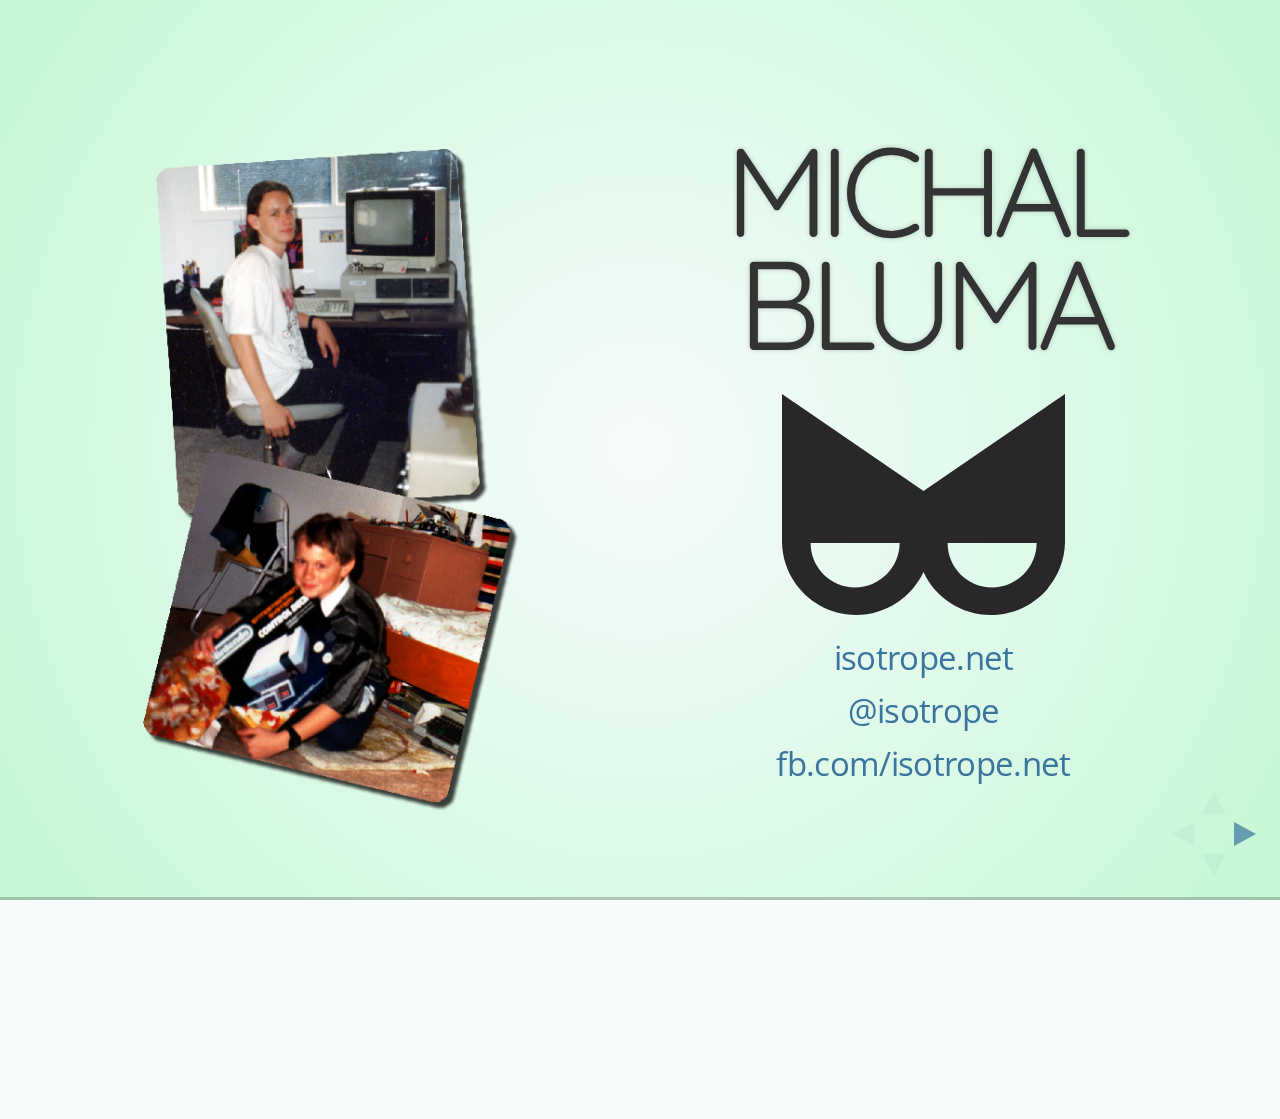
==== commit dbb93209: "." ====
--- a/index.html
+++ b/index.html
@@ -38,6 +38,12 @@
 	<h1 id="main-title">Comment présenter<br />du contenu sur mesure<br />sans vous emmêler dans la<br />
 		<img src="img/boucle.png" class="no-shadow" alt="boucle" /></h1>
 </section>
+
+<section>
+	<h1>«&nbsp;Connais-tu un thème qui&hellip; ?&nbsp;»</h1>
+	<h3 class="fragment">Ne choisissez pas vos thèmes selon leur fonctionnalité.</h3>
+</section>
+
 <section>
 	<h2>Ce dont on va parler</h2>
 
@@ -58,11 +64,13 @@
 	<h2>Depuis, on s'est simplifié la vie...</h2>
 	<img class="full-width" src="img/will_ferrell_what.gif" alt="" />
 </section>
-<section>
-	<section data-background="bg_test.png" data-background-position="0 0">Entre les données</section>
-	<section data-background="bg_test.png" data-background-position="center 0">Envoie dans la BD</section>
-	<section data-background="bg_test.png" data-background-position="right 0">De la BD à la page</section>
-</section>
+	<section><h2>Entre les données</h2>
+		<img src="img/editeur_contenu.PNG" alt="" />
+	</section>
+	<section data-transition="concave"><h2>Envoie dans la BD</h2>
+		<img src="img/database_icon.png" class="no-shadow" alt="" /></section>
+	<section><h2>De la BD à la page</h2>
+		<img src="img/contenu_frontend.png" alt="" /></section>
 
 <section data-background="img/pipe_bg.jpg" data-background-repeat="repeat">
 	<img src="img/wordpress-logo-notext-rgb.png" class="pipe-logo no-shadow" alt="" /><br />
@@ -93,7 +101,7 @@
 	</section>
 
 	<section class="row">
-		<div class="col-5"><h3>Veux-tu des articles provenant d’un catégorie spécifique?</h3></div>
+		<div class="col-5"><h3>Veux-tu des articles provenant d’une catégorie spécifique?</h3></div>
 		<div class="col-5 col-offset-2 fragment"><h3>Pas vraiment. Je ne suis pas difficile.</h3></div>
 	</section>
 
@@ -101,7 +109,7 @@
 		<div class="col-5">
 			<h3>Parfait. Devrais-je rester dans les articles qui ont un statut de «&nbsp;publié&nbsp;»?</h3></div>
 		<div class="col-5 col-offset-2 fragment">
-			<h3>Effectivement, ça serait bon. Je ne veux pas afficher les brouillons ou les articles post-datés.</h3>
+			<h3>Effectivement, ça serait bon. Je ne veux pas afficher les brouillons ou les articles postdatés.</h3>
 		</div>
 	</section>
 
@@ -122,7 +130,7 @@
 
 	<section class="row">
 		<div class="col-5">
-			<h3>J’ai vu que t’as des «&nbsp;Sticky Posts&nbsp;», des billets qui devraient être «&nbsp;à la une&nbsp;». Est-ce que je te les affiche en premier, puis je continue avec les autres en ordre chronologique jusqu’àce que j’arrive à un total de 10?</h3>
+			<h4>J’ai vu que t’as des «&nbsp;Sticky Posts&nbsp;», des billets qui devraient être «&nbsp;à la une&nbsp;». Est-ce que je te les affiche en premier, puis je continue jusqu’à ce que j’arrive à un total de 10?</h4>
 		</div>
 		<div class="col-5 col-offset-2 fragment">
 			<h3>Oh! Merci! Nice catch! Le client adore ses «&nbsp;Sticky Posts&nbsp;». Commence avec ceux-là, s’il te plaît.</h3>
@@ -194,9 +202,10 @@
 
 
 <section data-run="ISO.full-video-the-loop">
-	<p>La viédo de la boucle</p>
+	<p>La vidéo de la boucle</p>
 
 	<p>Si vous voyez ceci, veuillez avancer puis reculer d'une diapositive.</p>
+	<p>...ou allez à <a href="http://youtu.be/bqWVxClIXkU">http://youtu.be/bqWVxClIXkU</a></p>
 </section>
 
 <section>
@@ -398,6 +407,20 @@
 	<section data-background="img/cpt_plan.jpg" data-background-size="contain"></section>
 </section>
 
+
+<section>
+	<h1>Microdata</h1>
+	<h2 class="fragment"><em>Qu'est-ce que t'essaie de me montrer?</em></h2>
+</section>
+
+<section>
+	<h1>Merci!</h1>
+	<div class="row">
+		<div class="col-6"><img class="fill-width"  src="img/youre_awesome.jpg" alt="" /></div>
+		<div class="col-6"><img class="fill-width" src="img/long_prospurr.jpg" alt="" /></div>
+	</div>
+</section>
+
 <!-- **************************** CREDITS ********************************* -->
 <section>
 	<a href="https://www.flickr.com/photos/125167502@N02/14185322208/in/set-72157644655809428/">"polaroid 635 supercolor"</a> de
